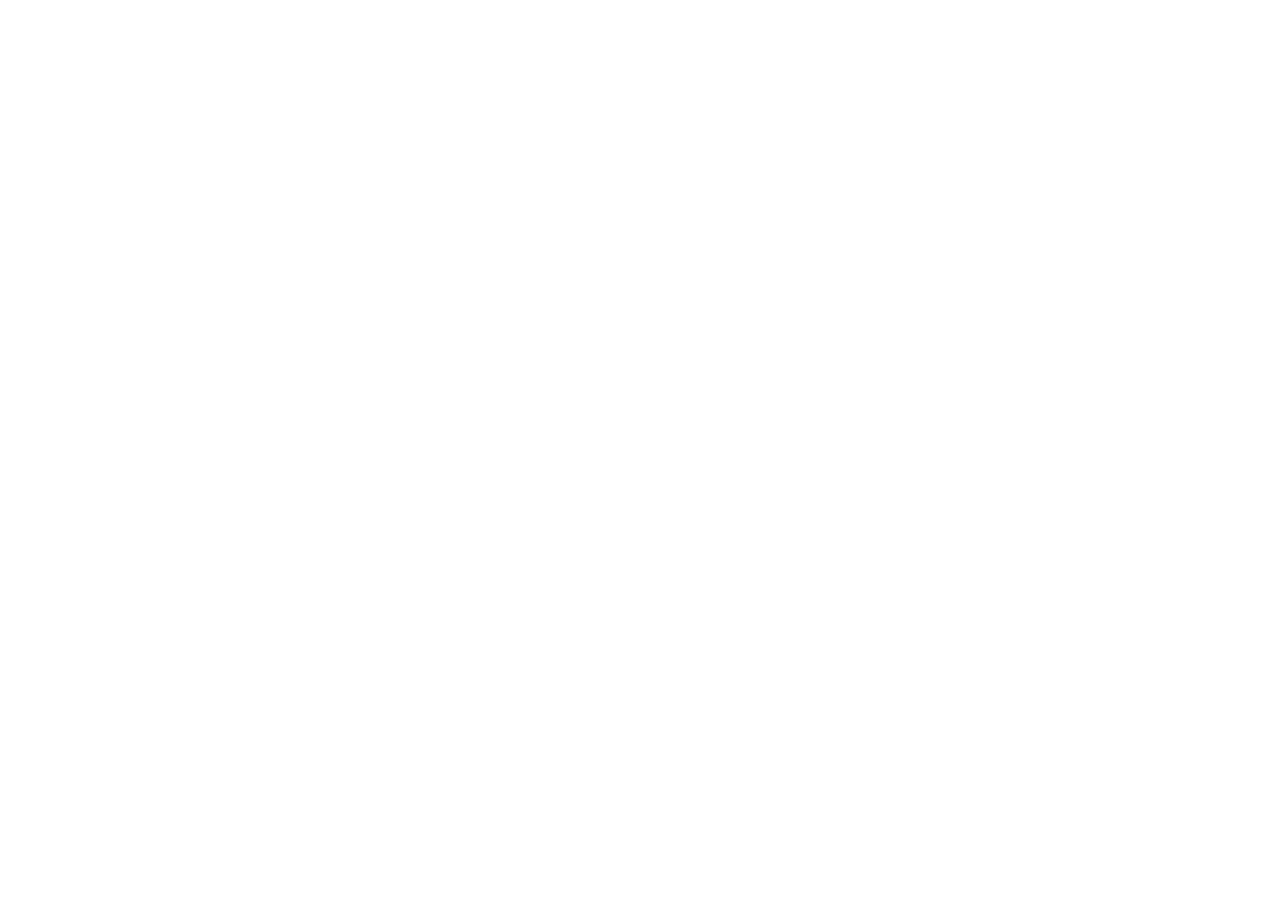
==== index.html @ 1d30a66e "First Commit" ====
<!DOCTYPE html>
<html lang="en">
<head>
    <meta charset="UTF-8">
    <meta http-equiv="X-UA-Compatible" content="IE=edge">
    <meta name="viewport" content="width=device-width, initial-scale=1.0">
    <link rel="stylesheet" href="/css/style.css">
    <title>Blumenau - Checkpoint 01</title>
</head>
<body>
    
</body>
</html>
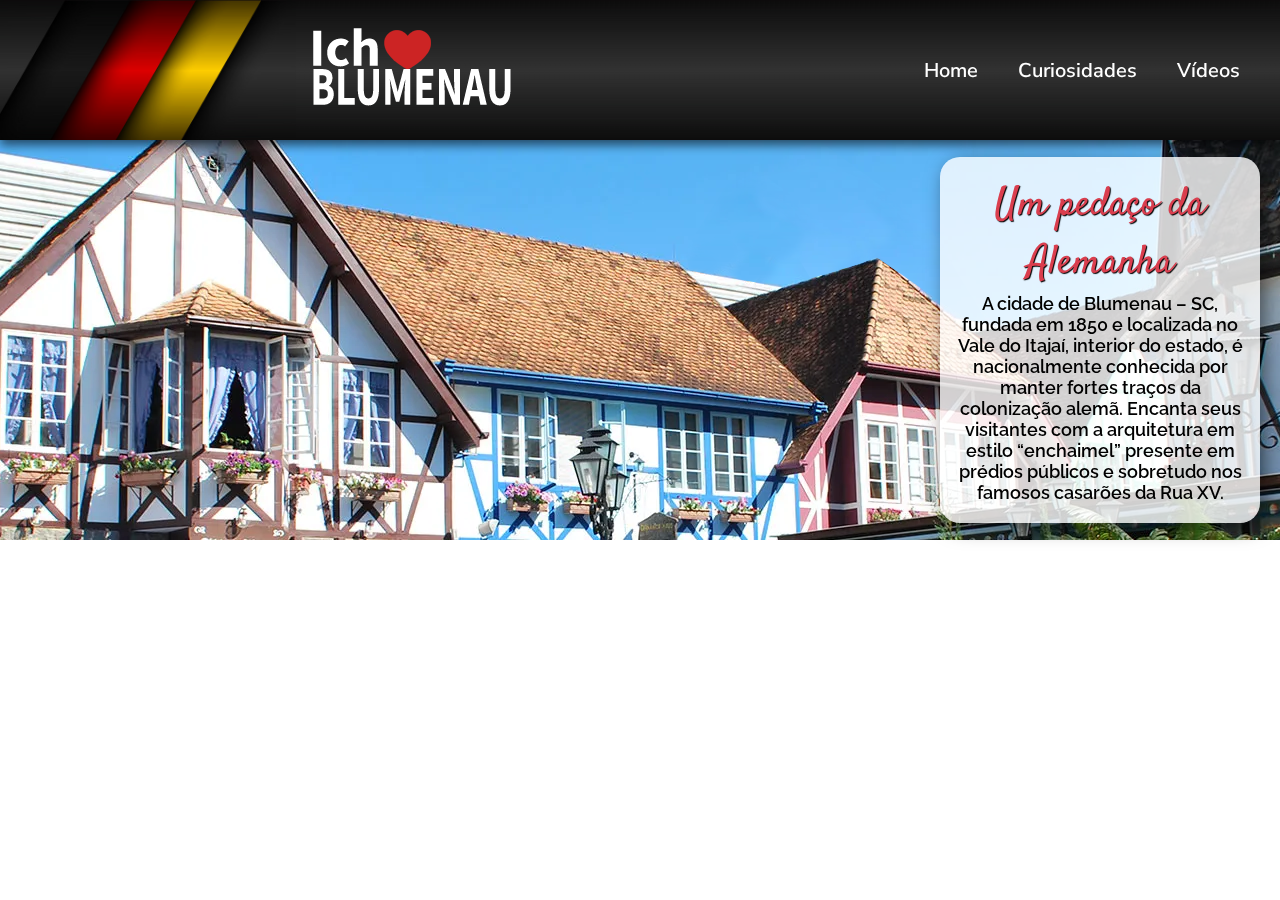
==== commit 353b3a49: "Header and Banner" ====
--- a/index.html
+++ b/index.html
@@ -1,13 +1,37 @@
 <!DOCTYPE html>
 <html lang="en">
-<head>
-    <meta charset="UTF-8">
-    <meta http-equiv="X-UA-Compatible" content="IE=edge">
-    <meta name="viewport" content="width=device-width, initial-scale=1.0">
-    <link rel="stylesheet" href="/css/style.css">
+  <head>
+    <meta charset="UTF-8" />
+    <meta http-equiv="X-UA-Compatible" content="IE=edge" />
+    <meta name="viewport" content="width=device-width, initial-scale=1.0" />
+    <link rel="stylesheet" href="/css/style.css" />
     <title>Blumenau - Checkpoint 01</title>
-</head>
-<body>
-    
-</body>
-</html>+  </head>
+  <body>
+    <header>
+      <img class="germanFlag" src="./img/german_flag.png" alt="" />
+      <div class="logo"><img src="./img/logo.png" alt="" /></div>
+      <nav>
+        <ul>
+          <a href=""><li>Home</li></a>
+          <a href=""><li>Curiosidades</li></a>
+          <a href=""><li>Vídeos</li></a>
+        </ul>
+      </nav>
+    </header>
+    <main>
+      <div class="banner">
+        <div class="bannerDescription">
+          <h2>Um pedaço da Alemanha</h2>
+          <p>
+            A cidade de Blumenau – SC, fundada em 1850 e localizada no Vale do
+            Itajaí, interior do estado, é nacionalmente conhecida por manter
+            fortes traços da colonização alemã. Encanta seus visitantes com a
+            arquitetura em estilo “enchaimel” presente em prédios públicos e
+            sobretudo nos famosos casarões da Rua XV.
+          </p>
+        </div>
+      </div>
+    </main>
+  </body>
+</html>
--- a/css/style.css
+++ b/css/style.css
@@ -0,0 +1,92 @@
+@import url('https://fonts.googleapis.com/css2?family=Nunito+Sans:ital,wght@0,300;0,400;0,600;0,700;0,800;0,900;1,300;1,400&family=Raleway:ital,wght@0,300;0,400;0,500;0,600;0,700;0,800;0,900;1,300;1,400&family=Satisfy&display=swap');
+
+* {
+  box-sizing: border-box;
+  margin: 0;
+  padding: 0;
+}
+
+body {
+  font-family: 'Nunito Sans', sans-serif;
+  font-family: 'Raleway', sans-serif;
+  font-family: 'Satisfy', cursive;
+}
+
+header {
+  font-family: 'Nunito Sans', sans-serif;
+  height: 140px;
+  background-color: black;
+  background-image: url('../img/header_bg.png');
+  background-size: contain;
+  box-shadow: 0px 5px 10px 0px rgba(0, 0, 0, 0.6);
+  mix-blend-mode: multiply;
+  display: flex;
+  align-items: center;
+  justify-content: space-between;
+  padding-right: 40px;
+}
+
+a {
+  text-decoration: none;
+  color: white;
+}
+
+li {
+  list-style: none;
+  font-size: 20px;
+  font-weight: 600;
+}
+
+ul {
+  display: flex;
+  gap: 40px;
+}
+
+.germanFlag {
+  height: 100%;
+}
+
+.logo {
+  flex-grow: 1;
+}
+
+.banner {
+  background-image: url('../img/banner.png');
+  background-repeat: no-repeat;
+  background-size: cover;
+  background-position: center top;
+  height: 400px;
+  display: flex;
+  justify-content: flex-end;
+  align-items: center;
+}
+
+.bannerDescription {
+  display: flex;
+  text-align: center;
+  flex-direction: column;
+  align-items: center;
+  justify-content: center;
+  background-color: rgba(255, 255, 255, 0.8);
+  box-shadow: 5px 5px 19px 0px rgba(0, 0, 0, 0.5);
+  width: 320px;
+  margin-right: 20px;
+  border-radius: 20px;
+}
+
+.bannerDescription p {
+  font-size: 18px;
+  font-weight: 600;
+  margin-bottom: 20px;
+  width: 90%;
+  font-family: 'Raleway', sans-serif;
+}
+
+.bannerDescription h2 {
+  margin-top: 20px;
+  color: #da3e4e;
+  font-family: 'Satisfy', cursive;
+  font-size: 40px;
+  font-weight: 400;
+  text-shadow: 1px 1px 1px black;
+}
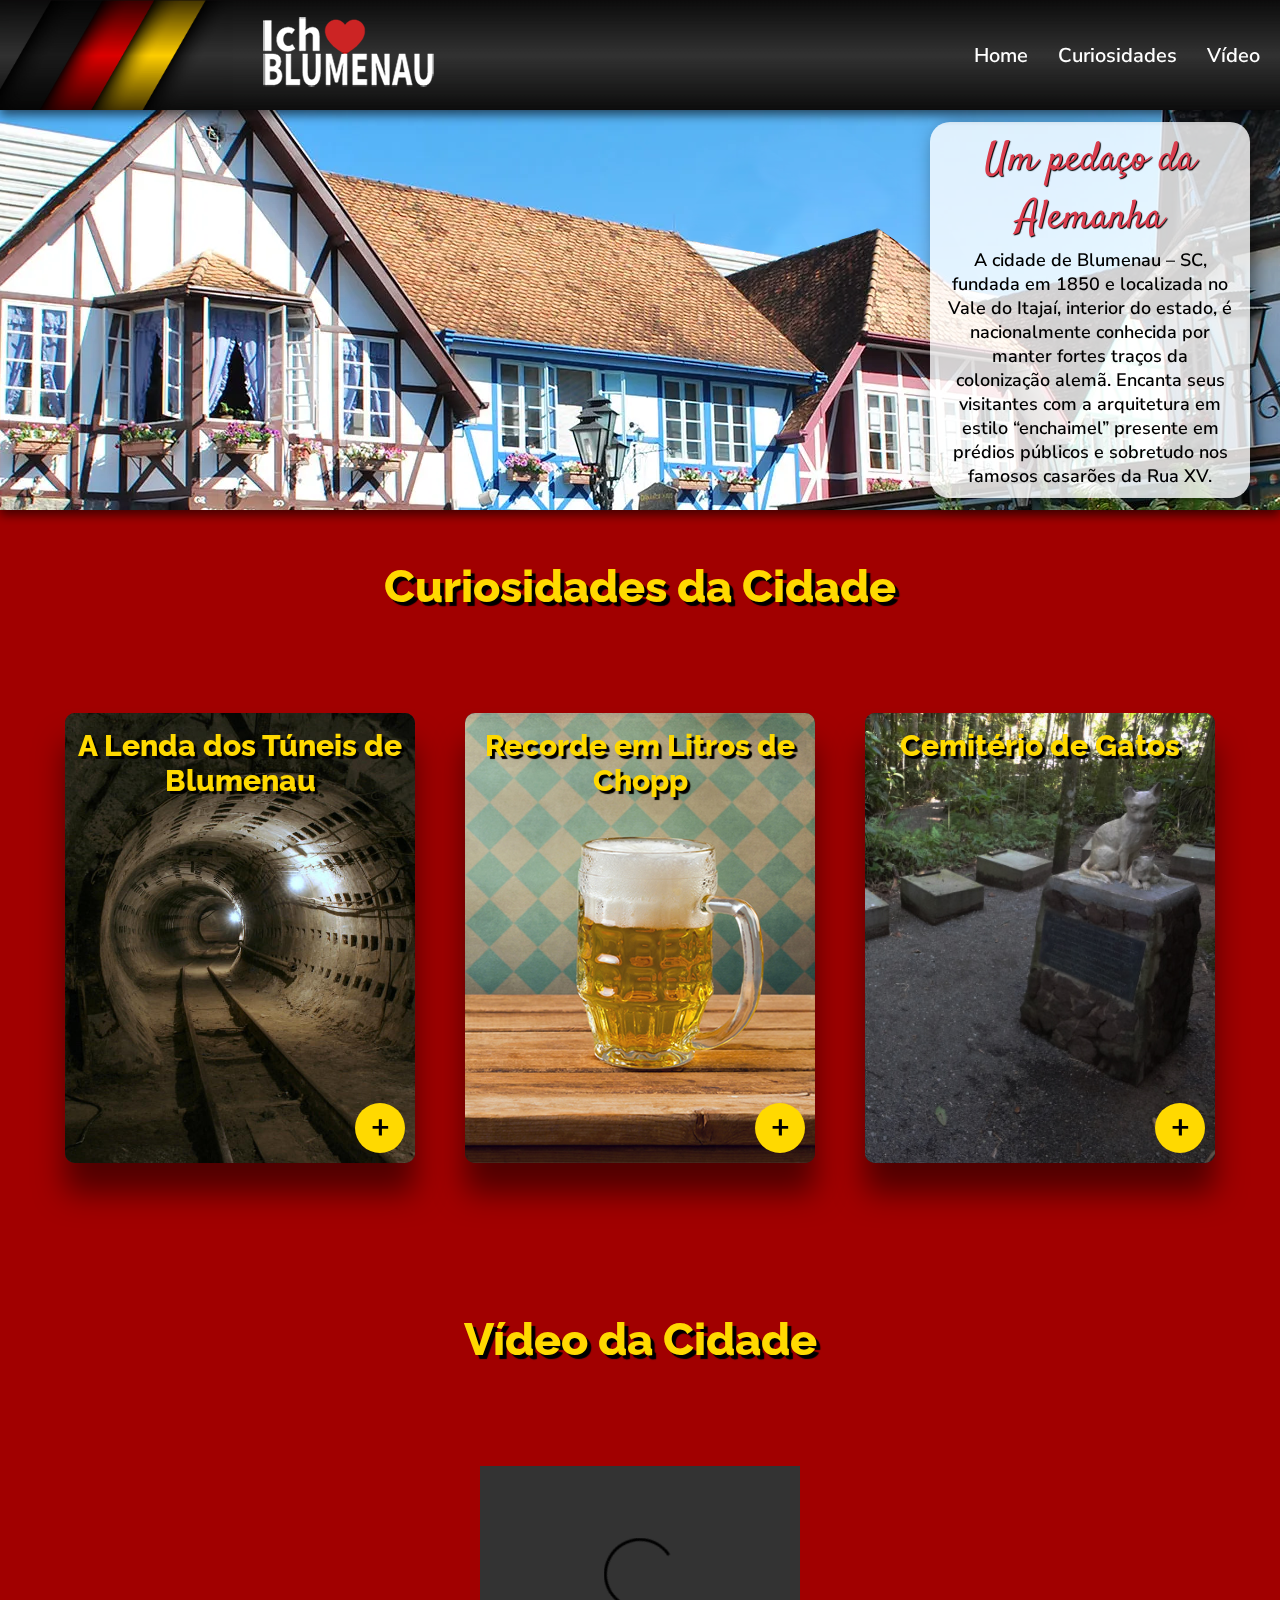
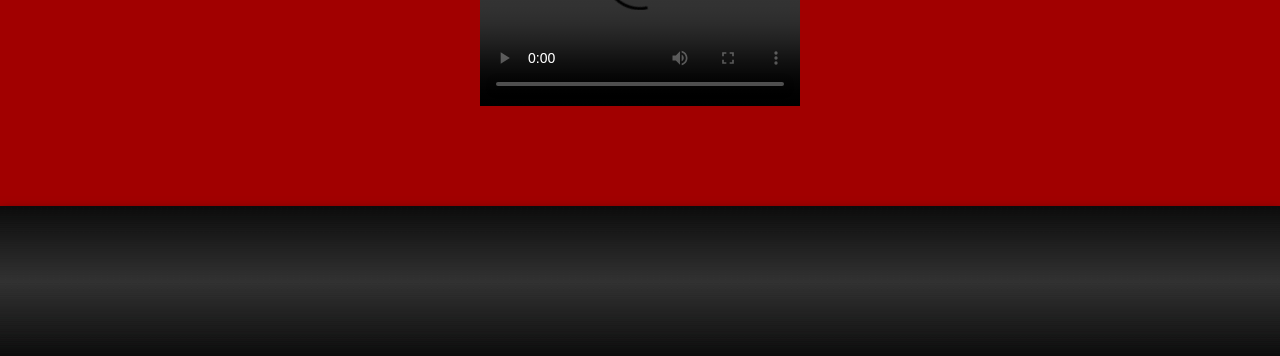
==== commit 24bdb34f: "Curio Section" ====
--- a/index.html
+++ b/index.html
@@ -7,15 +7,14 @@
     <link rel="stylesheet" href="/css/style.css" />
     <title>Blumenau - Checkpoint 01</title>
   </head>
-  <body>
+  <body id="home">
     <header>
-      <img class="germanFlag" src="./img/german_flag.png" alt="" />
-      <div class="logo"><img src="./img/logo.png" alt="" /></div>
+      <div class="logo"> <a href="#home"><img src="./img/logo.png" alt="" /></a></div>
       <nav>
         <ul>
-          <a href=""><li>Home</li></a>
-          <a href=""><li>Curiosidades</li></a>
-          <a href=""><li>Vídeos</li></a>
+          <a href="#home"><li>Home</li></a>
+          <a href="#curio"><li>Curiosidades</li></a>
+          <a href="#video"><li>Vídeo</li></a>
         </ul>
       </nav>
     </header>
@@ -32,6 +31,98 @@
           </p>
         </div>
       </div>
+      <section id="curio">
+        <div class="wrapper">
+          <h1>Curiosidades da Cidade</h1>
+          <div class="container">
+            <div class="card">
+                <h2>A Lenda dos Túneis de Blumenau</h2>
+              <input type="checkbox" name="" />
+              <div class="toggle">+</div>
+              <div class="imgBx">
+                <img src="./img/tunel_blumenau.jpg" alt="" />
+              </div>
+              <div class="details">
+                <h3>A Lenda dos Túneis de Blumenau</h3>
+                <p>
+                  Caminhos subterrâneos que ligam diversos pontos por baixo da
+                  cidade – não é novidade. Mas a real existência deles, sim.
+                <p>
+                  Em janeiro de 2015, um túnel foi encontrado durante a realização
+                  de obras na rede de esgoto, na rua Presidente John Kennedy,
+                  próximo ao Teatro Carlos Gomes e a Caixa Econômica Federal.
+                  Várias notícias recentes foram publicadas sobre o assunto e a
+                  criatividade dos blumenauenses não é tímida quando se trata de
+                  tentar adivinhar o propósito deste túneis e dos demais que,
+                  supostamente, ainda não foram encontrados.
+                </p>
+                </p>
+              </div>
+            </div>
+            <div class="card">
+                <h2>Recorde em Litros de Chopp</h2>
+              <input type="checkbox" name="" />
+              <div class="toggle">+</div>
+              <div class="imgBx">
+                <img src="./img/chopp.jpg" alt="" />
+              </div>
+              <div class="details">
+                <h3>Recorde em Litros de Chopp</h3>
+                <p>
+                  Em 1990 a Oktoberfest de Blumenau, a festa mais alemã das
+                  Américas, bateu o recorde de consumo de chopp em toda a
+                  história da festa. Foram vendidos mais de 774 mil litros de
+                  chopp para um público superior a 959 mil pessoas. Em 2014
+                  foram 573.361 litros de chopp consumidos (1,25
+                  litro/visitante). 
+                 <p> A edição de 2013 da Oktoberfest comemorou os
+                  30 anos da festa e teve uma peculiaridade: pela primeira vez,
+                  as bilheterias da Vila Germânica foram fechadas devido à
+                  limitação máxima de 37.704 pessoas ao mesmo tempo no Parque.
+                 </p>
+                </p>
+              </div>
+            </div>
+            <div class="card">
+                <h2>Cemitério de Gatos</h2>
+              <input type="checkbox" name="" />
+              <div class="toggle">+</div>
+              <div class="imgBx">
+                <img src="./img/cemiterio_dos_gatos.jpg" alt="" />
+              </div>
+              <div class="details">
+                <h3>Cemitério de Gatos</h3>
+                <p>
+                  Edith Gaertner,
+                  sobrinha-neta de Dr. Hermann Blumenau, fundador da cidade,
+                  tinha paixão pelos seus felinos. Quando morriam, Edith
+                  enterrava os gatos no local e eles tinham até funeral. Foram
+                  cerca de 50 sepulturas, mas foram preservadas apenas 9. Hoje o
+                  local é conhecido como Cemitério dos Gatos e pode ser visitado
+                  no Parque Edith Gaertner, na Alameda Duque de Caxias, 78, bem
+                  no centro de Blumenau.
+                </p>
+                <p>
+                  Um dos únicos cemitérios de gatos do mundo.
+                </p>
+              </div>
+            </div>
+          </div>
+        </div>
+      </section>
+      <section id="video">
+        <div class="wrapper">
+            <h1>Vídeo da Cidade</h1>
+            <video width="320" height="240" controls>
+                <source src="https://www.youtube.com/watch?v=m2HAfirq6p4.mp4" type="video/mp4">
+                
+                Your browser does not support the video tag.
+              </video>
+          </div>
+      </section>
     </main>
+    <footer>
+        
+    </footer>
   </body>
 </html>
--- a/css/style.css
+++ b/css/style.css
@@ -14,16 +14,19 @@
 
 header {
   font-family: 'Nunito Sans', sans-serif;
-  height: 140px;
-  background-color: black;
-  background-image: url('../img/header_bg.png');
+  height: 110px;
+  background-image: url('../img/german_flag.png'), url('../img/header_bg.png');
+  background-repeat: no-repeat, repeat;
   background-size: contain;
   box-shadow: 0px 5px 10px 0px rgba(0, 0, 0, 0.6);
-  mix-blend-mode: multiply;
   display: flex;
   align-items: center;
   justify-content: space-between;
-  padding-right: 40px;
+  padding-right: 20px;
+  padding-left: 250px;
+  position: sticky;
+  top: 0;
+  z-index: 11;
 }
 
 a {
@@ -39,15 +42,29 @@
 
 ul {
   display: flex;
-  gap: 40px;
-}
-
-.germanFlag {
-  height: 100%;
-}
-
-.logo {
-  flex-grow: 1;
+  gap: 30px;
+}
+
+section {
+  padding-top: 50px;
+  background-color: rgb(161, 0, 0);
+
+}
+
+#curio {
+    scroll-margin-top: 100px;
+
+}
+
+
+
+h1 {
+  font-family: 'Raleway', sans-serif;
+  margin-bottom: 100px;
+  font-size: 45px;
+  font-weight: 800;
+  text-shadow: 4px 4px 1px black;
+  color: #ffd900;
 }
 
 .banner {
@@ -59,6 +76,8 @@
   display: flex;
   justify-content: flex-end;
   align-items: center;
+  box-shadow: 0px 5px 10px 0px rgba(0, 0, 0, 0.6);
+  mix-blend-mode: multiply;
 }
 
 .bannerDescription {
@@ -70,23 +89,170 @@
   background-color: rgba(255, 255, 255, 0.8);
   box-shadow: 5px 5px 19px 0px rgba(0, 0, 0, 0.5);
   width: 320px;
-  margin-right: 20px;
+  margin-right: 30px;
   border-radius: 20px;
 }
 
 .bannerDescription p {
   font-size: 18px;
   font-weight: 600;
-  margin-bottom: 20px;
+  margin-bottom: 10px;
   width: 90%;
-  font-family: 'Raleway', sans-serif;
+  font-family: 'Nunito Sans', sans-serif;
 }
 
 .bannerDescription h2 {
-  margin-top: 20px;
+  margin-top: 10px;
   color: #da3e4e;
   font-family: 'Satisfy', cursive;
   font-size: 40px;
   font-weight: 400;
   text-shadow: 1px 1px 1px black;
 }
+
+.wrapper {
+  flex-direction: column;
+  display: flex;
+  align-items: center;
+  padding-bottom: 100px;
+}
+
+.container {
+  gap: 50px;
+  display: flex;
+  flex-wrap: wrap;
+  justify-content: center;
+  ;
+}
+
+.card {
+  position: relative;
+  width: 350px;
+  height: 450px;
+  background-color: #262626;
+  overflow: hidden;
+  box-shadow: 0 30px 30px rgba(0, 0, 0, 0.5);
+  display: flex;
+  justify-content: center;
+  border-radius: 10px
+}
+
+input,
+.toggle {
+  position: absolute;
+  width: 50px;
+  height: 50px;
+  bottom: 10px;
+  right: 10px;
+  outline: none;
+  z-index: 10;
+}
+
+input {
+  opacity: 0;
+  cursor: pointer;
+}
+
+.toggle {
+  pointer-events: none;
+  border-radius: 50%;
+  background-color: #ffd900;
+  transition: 0.5s;
+  text-align: center;
+  line-height: 50px;
+  font-size: 50px;
+  font-family: 'Raleway', sans-serif;
+  box-shadow: 0 0 0 0px #ffd900;
+}
+
+input:hover ~ .toggle {
+    background-color: rgb(161, 0, 0);
+
+}
+
+.card h2 {
+  font-family: 'Raleway', sans-serif;
+  position: absolute;
+  outline: none;
+  z-index: 10;
+  padding-top: 15px;
+  text-align: center;
+  color: rgb(161, 0, 0);
+  color: #ffd900;
+  font-size: 30px;
+  text-shadow: 3px 3px 1px black;
+  font-weight: 800;
+}
+
+input:checked ~ .toggle {
+  box-shadow: 0 0 0 500px #ffd900;
+  transform: rotate(225deg);
+  background-color: rgb(161, 0, 0);
+}
+
+input:checked:hover ~ .toggle {
+    background-color: #ffd900;
+  }
+
+.imgBx,
+.details {
+  position: absolute;
+  top: 0;
+  left: 0;
+  width: 100%;
+  height: 100%;
+}
+
+.card .imgBx img {
+  position: absolute;
+  top: 0;
+  left: 0;
+  width: 100%;
+  height: 100%;
+  object-fit: cover;
+  transition: 0.5s;
+}
+
+.details {
+  padding: 20px;
+  z-index: 11;
+  pointer-events: none;
+  transition: 0.5s;
+  opacity: 0;
+}
+input:checked ~ .details {
+  opacity: 1;
+  transition-delay: 0.5s;
+}
+
+.details h3 {
+  margin-bottom: 20px;
+  color: #000;
+  font-family: 'Raleway', sans-serif;
+  font-size: 19px;
+  font-weight: 800;
+}
+
+.details p {
+  margin: 0;
+  padding: 0;
+  color: #000;
+  font-family: 'Nunito Sans', sans-serif;
+  text-align: justify;
+  font-size: 16px;
+}
+
+footer {
+    font-family: 'Nunito Sans', sans-serif;
+    height: 150px;
+    background-image: url('../img/header_bg.png');
+    background-repeat: repeat;
+    background-size: contain;
+    box-shadow: 0px 5px 10px 0px rgba(0, 0, 0, 0.6);
+    display: flex;
+    align-items: center;
+    justify-content: space-between;
+    padding-right: 20px;
+}
+
+
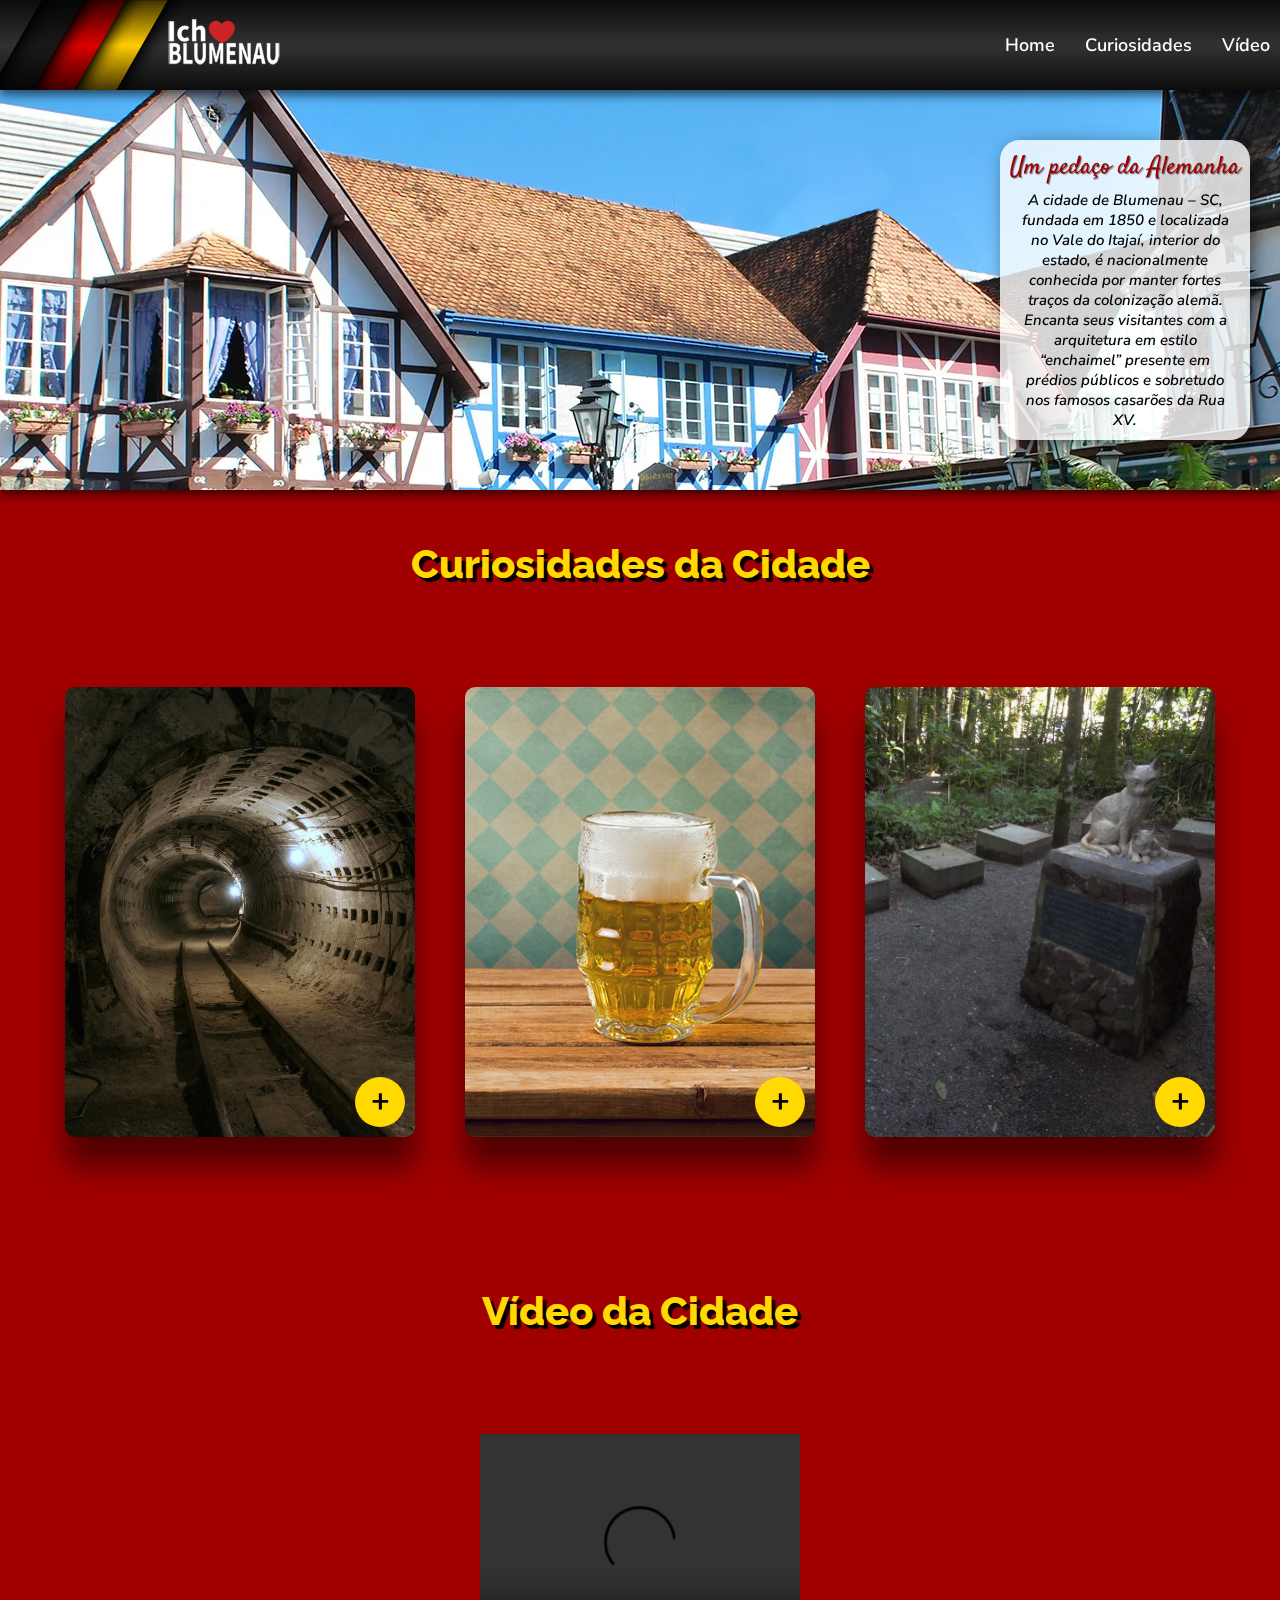
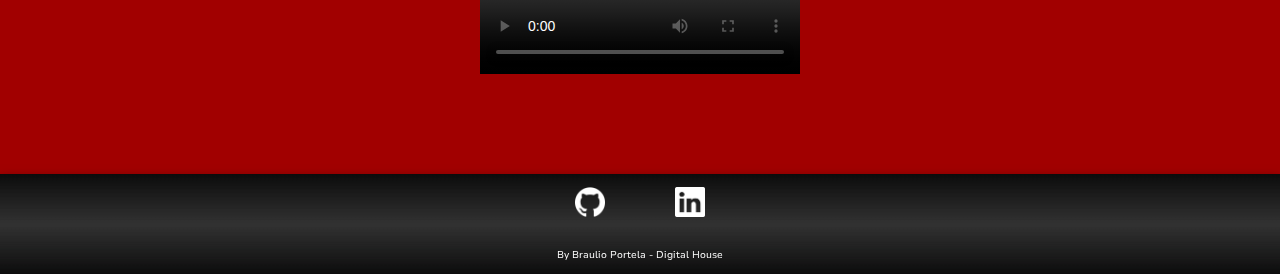
==== commit d5ca1f2a: "Footer" ====
--- a/index.html
+++ b/index.html
@@ -7,14 +7,18 @@
     <link rel="stylesheet" href="/css/style.css" />
     <title>Blumenau - Checkpoint 01</title>
   </head>
+
   <body id="home">
     <header>
-      <div class="logo"> <a href="#home"><img src="./img/logo.png" alt="" /></a></div>
+      <div class="logo">
+        <a href="#home"><img src="./img/logo.png" alt="" /></a>
+      </div>
+      <div class="menu-toggle"><div class="mobileIcon"></div></div>
       <nav>
         <ul>
-          <a href="#home"><li>Home</li></a>
-          <a href="#curio"><li>Curiosidades</li></a>
-          <a href="#video"><li>Vídeo</li></a>
+          <li><a href="#home">Home</a></li>
+          <li><a href="#curio">Curiosidades</a></li>
+          <li><a href="#video">Vídeo</a></li>
         </ul>
       </nav>
     </header>
@@ -36,7 +40,6 @@
           <h1>Curiosidades da Cidade</h1>
           <div class="container">
             <div class="card">
-                <h2>A Lenda dos Túneis de Blumenau</h2>
               <input type="checkbox" name="" />
               <div class="toggle">+</div>
               <div class="imgBx">
@@ -47,20 +50,20 @@
                 <p>
                   Caminhos subterrâneos que ligam diversos pontos por baixo da
                   cidade – não é novidade. Mas a real existência deles, sim.
+                </p>
                 <p>
-                  Em janeiro de 2015, um túnel foi encontrado durante a realização
-                  de obras na rede de esgoto, na rua Presidente John Kennedy,
-                  próximo ao Teatro Carlos Gomes e a Caixa Econômica Federal.
-                  Várias notícias recentes foram publicadas sobre o assunto e a
-                  criatividade dos blumenauenses não é tímida quando se trata de
-                  tentar adivinhar o propósito deste túneis e dos demais que,
-                  supostamente, ainda não foram encontrados.
-                </p>
+                  Em janeiro de 2015, um túnel foi encontrado durante a
+                  realização de obras na rede de esgoto, na rua Presidente John
+                  Kennedy, próximo ao Teatro Carlos Gomes e a Caixa Econômica
+                  Federal. Várias notícias recentes foram publicadas sobre o
+                  assunto e a criatividade dos blumenauenses não é tímida quando
+                  se trata de tentar adivinhar o propósito deste túneis e dos
+                  demais que, supostamente, ainda não foram encontrados.
                 </p>
               </div>
             </div>
             <div class="card">
-                <h2>Recorde em Litros de Chopp</h2>
+              <!-- <h2>Recorde em Litros de Chopp</h2> -->
               <input type="checkbox" name="" />
               <div class="toggle">+</div>
               <div class="imgBx">
@@ -74,17 +77,18 @@
                   história da festa. Foram vendidos mais de 774 mil litros de
                   chopp para um público superior a 959 mil pessoas. Em 2014
                   foram 573.361 litros de chopp consumidos (1,25
-                  litro/visitante). 
-                 <p> A edição de 2013 da Oktoberfest comemorou os
-                  30 anos da festa e teve uma peculiaridade: pela primeira vez,
-                  as bilheterias da Vila Germânica foram fechadas devido à
-                  limitação máxima de 37.704 pessoas ao mesmo tempo no Parque.
-                 </p>
+                  litro/visitante).
+                </p>
+                <p>
+                  A edição de 2013 da Oktoberfest comemorou os 30 anos da festa
+                  e teve uma peculiaridade: pela primeira vez, as bilheterias da
+                  Vila Germânica foram fechadas devido à limitação máxima de
+                  37.704 pessoas ao mesmo tempo no Parque.
                 </p>
               </div>
             </div>
             <div class="card">
-                <h2>Cemitério de Gatos</h2>
+              <!-- <h2>Cemitério de Gatos</h2> -->
               <input type="checkbox" name="" />
               <div class="toggle">+</div>
               <div class="imgBx">
@@ -93,18 +97,15 @@
               <div class="details">
                 <h3>Cemitério de Gatos</h3>
                 <p>
-                  Edith Gaertner,
-                  sobrinha-neta de Dr. Hermann Blumenau, fundador da cidade,
-                  tinha paixão pelos seus felinos. Quando morriam, Edith
-                  enterrava os gatos no local e eles tinham até funeral. Foram
-                  cerca de 50 sepulturas, mas foram preservadas apenas 9. Hoje o
-                  local é conhecido como Cemitério dos Gatos e pode ser visitado
-                  no Parque Edith Gaertner, na Alameda Duque de Caxias, 78, bem
-                  no centro de Blumenau.
+                  Edith Gaertner, sobrinha-neta de Dr. Hermann Blumenau,
+                  fundador da cidade, tinha paixão pelos seus felinos. Quando
+                  morriam, Edith enterrava os gatos no local e eles tinham até
+                  funeral. Foram cerca de 50 sepulturas, mas foram preservadas
+                  apenas 9. Hoje o local é conhecido como Cemitério dos Gatos e
+                  pode ser visitado no Parque Edith Gaertner, na Alameda Duque
+                  de Caxias, 78, bem no centro de Blumenau.
                 </p>
-                <p>
-                  Um dos únicos cemitérios de gatos do mundo.
-                </p>
+                <p>Um dos únicos cemitérios de gatos do mundo.</p>
               </div>
             </div>
           </div>
@@ -112,17 +113,23 @@
       </section>
       <section id="video">
         <div class="wrapper">
-            <h1>Vídeo da Cidade</h1>
-            <video width="320" height="240" controls>
-                <source src="https://www.youtube.com/watch?v=m2HAfirq6p4.mp4" type="video/mp4">
-                
-                Your browser does not support the video tag.
-              </video>
-          </div>
+          <h1>Vídeo da Cidade</h1>
+          <video width="320" height="240" controls>
+            <source
+              src="https://www.youtube.com/watch?v=m2HAfirq6p4.mp4"
+              type="video/mp4"
+            />
+            Your browser does not support the video tag.
+          </video>
+        </div>
       </section>
     </main>
     <footer>
-        
+      <div class="icons">
+        <a href="https://github.com/braulioportela79"><img src="./img/github_logo.png" alt="" /></a>
+        <a href="https://www.linkedin.com/in/braulio-portela-699603228/"><img src="./img/linkedin_logo.png" alt="" /></a>
+      </div>
+      <div class="text">By Braulio Portela - Digital House</div>
     </footer>
   </body>
 </html>
--- a/css/style.css
+++ b/css/style.css
@@ -5,7 +5,6 @@
   margin: 0;
   padding: 0;
 }
-
 body {
   font-family: 'Nunito Sans', sans-serif;
   font-family: 'Raleway', sans-serif;
@@ -14,7 +13,7 @@
 
 header {
   font-family: 'Nunito Sans', sans-serif;
-  height: 110px;
+  height: 90px;
   background-image: url('../img/german_flag.png'), url('../img/header_bg.png');
   background-repeat: no-repeat, repeat;
   background-size: contain;
@@ -23,10 +22,56 @@
   align-items: center;
   justify-content: space-between;
   padding-right: 20px;
-  padding-left: 250px;
+  padding-left: 160px;
   position: sticky;
   top: 0;
-  z-index: 11;
+  z-index: 99;
+}
+
+.logo img {
+  width: 130px;
+}
+
+.menu-toggle {
+  display: none;
+}
+
+@media (max-width: 768px) {
+  .menu-toggle {
+    width: 35px;
+    bottom: 10%;
+    left: 0px;
+    right: 0px;
+  }
+  .mobileIcon {
+    height: 40px;
+    cursor: pointer;
+    position: relative;
+  }
+  .mobileIcon:after {
+    content: '';
+    position: absolute;
+    left: 0px;
+    top: 0.25em;
+    height: 0.25em;
+    width: 100%;
+    background: rgb(255, 255, 255);
+    box-shadow: rgb(255 255 255) 0px 0.75em 0px 0px,
+      rgb(255 255 255) 0px 1.5em 0;
+  }
+}
+
+@media (max-width: 580px) {
+  nav {
+    display: none;
+  }
+  .menu-toggle {
+    display: block;
+  }
+}
+
+header {
+  padding-right: 10px;
 }
 
 a {
@@ -34,37 +79,39 @@
   color: white;
 }
 
+ul {
+  display: flex;
+  gap: 30px;
+}
+
 li {
   list-style: none;
-  font-size: 20px;
+  font-size: 18px;
   font-weight: 600;
 }
 
-ul {
-  display: flex;
-  gap: 30px;
+nav a:hover {
+  color: #ffd900;
+  border-bottom: 3px solid rgb(161, 0, 0);
 }
 
 section {
   padding-top: 50px;
   background-color: rgb(161, 0, 0);
-
 }
 
 #curio {
-    scroll-margin-top: 100px;
-
-}
-
-
+  scroll-margin-top: 90px;
+}
 
 h1 {
   font-family: 'Raleway', sans-serif;
   margin-bottom: 100px;
-  font-size: 45px;
+  font-size: 40px;
   font-weight: 800;
   text-shadow: 4px 4px 1px black;
   color: #ffd900;
+  text-align: center;
 }
 
 .banner {
@@ -88,26 +135,29 @@
   justify-content: center;
   background-color: rgba(255, 255, 255, 0.8);
   box-shadow: 5px 5px 19px 0px rgba(0, 0, 0, 0.5);
-  width: 320px;
+  width: 250px;
   margin-right: 30px;
   border-radius: 20px;
+  padding: 0 10px 0 10px;
 }
 
 .bannerDescription p {
-  font-size: 18px;
+  font-size: 15px;
   font-weight: 600;
   margin-bottom: 10px;
   width: 90%;
   font-family: 'Nunito Sans', sans-serif;
+  font-style: italic;
 }
 
 .bannerDescription h2 {
   margin-top: 10px;
-  color: #da3e4e;
+  margin-bottom: 5px;
+  color: rgb(161, 0, 0);
   font-family: 'Satisfy', cursive;
-  font-size: 40px;
+  font-size: 25px;
   font-weight: 400;
-  text-shadow: 1px 1px 1px black;
+  text-shadow: 1px 1px 1px rgba(0, 0, 0, 0.5);
 }
 
 .wrapper {
@@ -115,6 +165,8 @@
   display: flex;
   align-items: center;
   padding-bottom: 100px;
+  padding-left: 20px;
+  padding-right: 20px;
 }
 
 .container {
@@ -122,7 +174,6 @@
   display: flex;
   flex-wrap: wrap;
   justify-content: center;
-  ;
 }
 
 .card {
@@ -134,7 +185,7 @@
   box-shadow: 0 30px 30px rgba(0, 0, 0, 0.5);
   display: flex;
   justify-content: center;
-  border-radius: 10px
+  border-radius: 10px;
 }
 
 input,
@@ -166,8 +217,7 @@
 }
 
 input:hover ~ .toggle {
-    background-color: rgb(161, 0, 0);
-
+  background-color: rgb(161, 0, 0);
 }
 
 .card h2 {
@@ -191,8 +241,8 @@
 }
 
 input:checked:hover ~ .toggle {
-    background-color: #ffd900;
-  }
+  background-color: #ffd900;
+}
 
 .imgBx,
 .details {
@@ -243,16 +293,29 @@
 }
 
 footer {
-    font-family: 'Nunito Sans', sans-serif;
-    height: 150px;
-    background-image: url('../img/header_bg.png');
-    background-repeat: repeat;
-    background-size: contain;
-    box-shadow: 0px 5px 10px 0px rgba(0, 0, 0, 0.6);
-    display: flex;
-    align-items: center;
-    justify-content: space-between;
-    padding-right: 20px;
-}
-
-
+  font-family: 'Nunito Sans', sans-serif;
+  height: 100px;
+  background-image: url('../img/header_bg.png');
+  background-repeat: repeat;
+  background-size: contain;
+  box-shadow: 0px 5px 10px 0px rgba(0, 0, 0, 0.6);
+  display: flex;
+  align-items: center;
+  justify-content: space-around;
+  flex-direction: column;
+}
+
+.icons {
+  display: flex;
+  width: 200px;
+  justify-content: space-around;
+}
+
+.icons img{
+  width: 30px;
+}
+
+.text {
+  color: white;
+  font-size: 10px;
+}
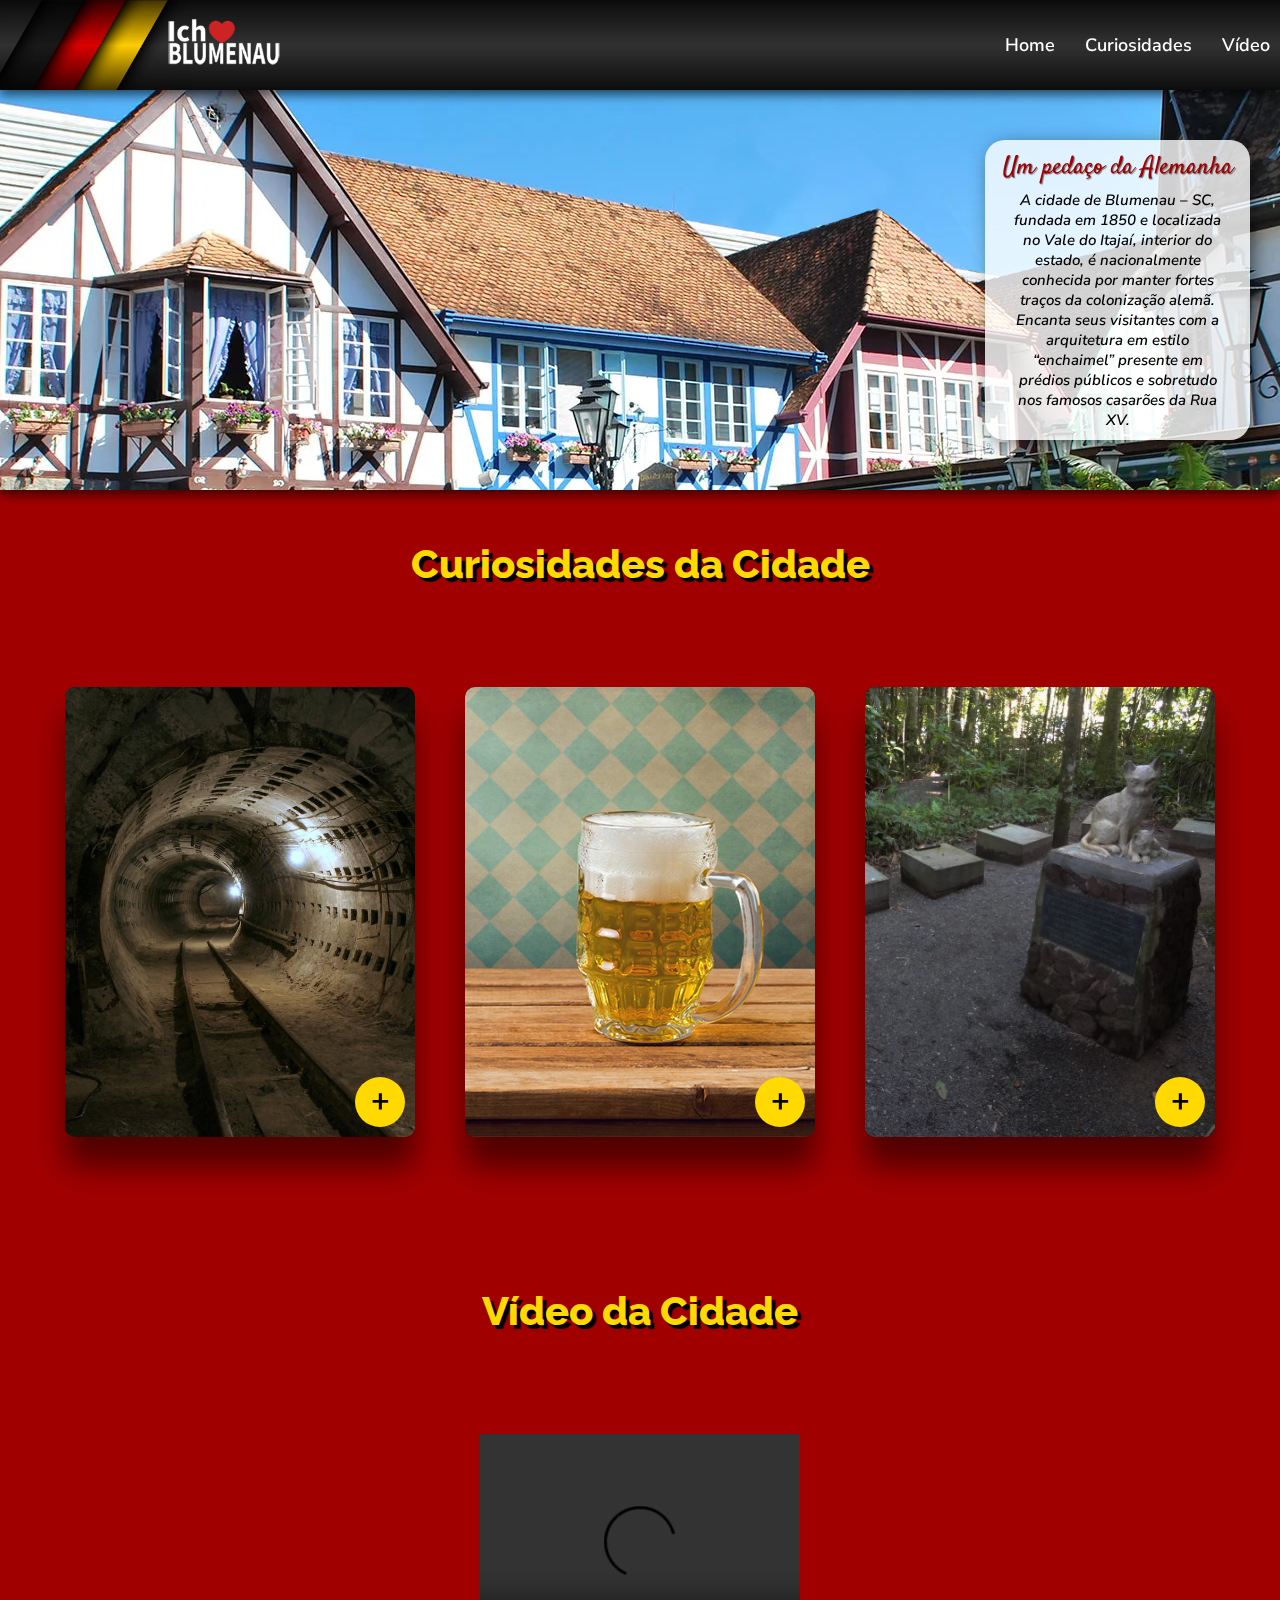
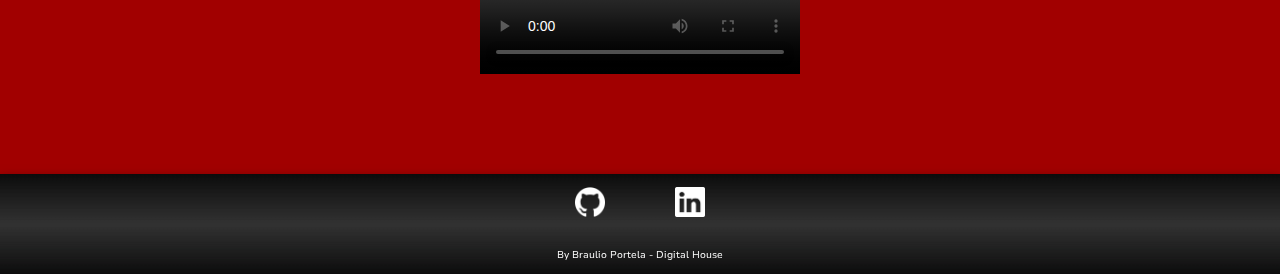
==== commit 533b9dec: "Mobile Version" ====
--- a/index.html
+++ b/index.html
@@ -5,7 +5,7 @@
     <meta http-equiv="X-UA-Compatible" content="IE=edge" />
     <meta name="viewport" content="width=device-width, initial-scale=1.0" />
     <link rel="stylesheet" href="/css/style.css" />
-    <title>Blumenau - Checkpoint 01</title>
+    <title>Front-End I: Checkpoint 01 - Blumenau</title>
   </head>
 
   <body id="home">
@@ -63,7 +63,6 @@
               </div>
             </div>
             <div class="card">
-              <!-- <h2>Recorde em Litros de Chopp</h2> -->
               <input type="checkbox" name="" />
               <div class="toggle">+</div>
               <div class="imgBx">
@@ -88,7 +87,6 @@
               </div>
             </div>
             <div class="card">
-              <!-- <h2>Cemitério de Gatos</h2> -->
               <input type="checkbox" name="" />
               <div class="toggle">+</div>
               <div class="imgBx">
--- a/css/style.css
+++ b/css/style.css
@@ -34,6 +34,272 @@
 
 .menu-toggle {
   display: none;
+}
+
+header {
+  padding-right: 10px;
+}
+
+a {
+  text-decoration: none;
+  color: white;
+}
+
+ul {
+  display: flex;
+  gap: 30px;
+}
+
+li {
+  list-style: none;
+  font-size: 18px;
+  font-weight: 600;
+}
+
+nav a:hover {
+  color: #ffd900;
+  border-bottom: 3px solid rgb(161, 0, 0);
+}
+
+section {
+  padding-top: 50px;
+  background-color: rgb(161, 0, 0);
+}
+
+#curio {
+  scroll-margin-top: 90px;
+}
+
+h1 {
+  font-family: 'Raleway', sans-serif;
+  margin-bottom: 100px;
+  font-size: 40px;
+  font-weight: 800;
+  text-shadow: 4px 4px 1px black;
+  color: #ffd900;
+  text-align: center;
+}
+
+.banner {
+  background-image: url('../img/banner.png');
+  background-repeat: no-repeat;
+  background-size: cover;
+  background-position: center top;
+  height: 400px;
+  display: flex;
+  justify-content: flex-end;
+  align-items: center;
+  box-shadow: 0px 5px 10px 0px rgba(0, 0, 0, 0.6);
+  mix-blend-mode: multiply;
+}
+
+.bannerDescription {
+  display: flex;
+  text-align: center;
+  flex-direction: column;
+  align-items: center;
+  justify-content: center;
+  background-color: rgba(255, 255, 255, 0.8);
+  box-shadow: 5px 5px 19px 0px rgba(0, 0, 0, 0.5);
+  width: 265px;
+  margin-right: 30px;
+  border-radius: 20px;
+  padding: 0 10px 0 10px;
+}
+
+.bannerDescription p {
+  font-size: 15px;
+  font-weight: 600;
+  margin-bottom: 10px;
+  width: 90%;
+  font-family: 'Nunito Sans', sans-serif;
+  font-style: italic;
+}
+
+.bannerDescription h2 {
+  margin-top: 10px;
+  margin-bottom: 5px;
+  color: rgb(161, 0, 0);
+  font-family: 'Satisfy', cursive;
+  font-size: 25px;
+  font-weight: 400;
+  text-shadow: 1px 1px 1px rgba(0, 0, 0, 0.5);
+}
+
+.wrapper {
+  flex-direction: column;
+  display: flex;
+  align-items: center;
+  padding-bottom: 100px;
+  padding-left: 20px;
+  padding-right: 20px;
+}
+
+.container {
+  gap: 50px;
+  display: flex;
+  flex-wrap: wrap;
+  justify-content: center;
+}
+
+.card {
+  position: relative;
+  width: 350px;
+  height: 450px;
+  background-color: #262626;
+  overflow: hidden;
+  box-shadow: 0 30px 30px rgba(0, 0, 0, 0.5);
+  display: flex;
+  justify-content: center;
+  border-radius: 10px;
+}
+
+input,
+.toggle {
+  position: absolute;
+  width: 50px;
+  height: 50px;
+  bottom: 10px;
+  right: 10px;
+  outline: none;
+  z-index: 10;
+}
+
+input {
+  opacity: 0;
+  cursor: pointer;
+}
+
+.toggle {
+  pointer-events: none;
+  border-radius: 50%;
+  background-color: #ffd900;
+  transition: 0.5s;
+  text-align: center;
+  line-height: 50px;
+  font-size: 50px;
+  font-family: 'Raleway', sans-serif;
+  box-shadow: 0 0 0 0px #ffd900;
+}
+
+input:hover ~ .toggle {
+  background-color: rgb(161, 0, 0);
+}
+
+.card h2 {
+  font-family: 'Raleway', sans-serif;
+  position: absolute;
+  outline: none;
+  z-index: 10;
+  padding-top: 15px;
+  text-align: center;
+  color: rgb(161, 0, 0);
+  color: #ffd900;
+  font-size: 30px;
+  text-shadow: 3px 3px 1px black;
+  font-weight: 800;
+}
+
+input:checked ~ .toggle {
+  box-shadow: 0 0 0 500px #ffd900;
+  transform: rotate(225deg);
+  background-color: rgb(161, 0, 0);
+}
+
+input:checked:hover ~ .toggle {
+  background-color: #ffd900;
+}
+
+.imgBx,
+.details {
+  position: absolute;
+  top: 0;
+  left: 0;
+  width: 100%;
+  height: 100%;
+}
+
+.card .imgBx img {
+  position: absolute;
+  top: 0;
+  left: 0;
+  width: 100%;
+  height: 100%;
+  object-fit: cover;
+  transition: 0.5s;
+}
+
+.details {
+  padding: 20px;
+  z-index: 11;
+  pointer-events: none;
+  transition: 0.5s;
+  opacity: 0;
+}
+input:checked ~ .details {
+  opacity: 1;
+  transition-delay: 0.5s;
+}
+
+.details h3 {
+  margin-bottom: 20px;
+  color: #000;
+  font-family: 'Raleway', sans-serif;
+  font-size: 19px;
+  font-weight: 800;
+}
+
+.details p {
+  margin: 0;
+  padding: 0;
+  color: #000;
+  font-family: 'Nunito Sans', sans-serif;
+  text-align: justify;
+  font-size: 16px;
+}
+
+footer {
+  font-family: 'Nunito Sans', sans-serif;
+  height: 100px;
+  background-image: url('../img/header_bg.png');
+  background-repeat: repeat;
+  background-size: contain;
+  box-shadow: 0px 5px 10px 0px rgba(0, 0, 0, 0.6);
+  display: flex;
+  align-items: center;
+  justify-content: space-around;
+  flex-direction: column;
+}
+
+.icons {
+  display: flex;
+  width: 200px;
+  justify-content: space-around;
+}
+
+.icons img {
+  width: 30px;
+}
+
+.text {
+  color: white;
+  font-size: 10px;
+}
+
+@media (max-width: 365px) {
+  header {
+    background-image: url('../img/header_bg.png');
+    background-repeat: repeat;
+    padding-left: 10px;
+  }
+  .card {
+    width: 250px;
+    height: 600px;
+  }
+
+  input:checked ~ .toggle {
+    box-shadow: 0 0 0 600px #ffd900;
+  }
 }
 
 @media (max-width: 768px) {
@@ -68,254 +334,10 @@
   .menu-toggle {
     display: block;
   }
-}
-
-header {
-  padding-right: 10px;
-}
-
-a {
-  text-decoration: none;
-  color: white;
-}
-
-ul {
-  display: flex;
-  gap: 30px;
-}
-
-li {
-  list-style: none;
-  font-size: 18px;
-  font-weight: 600;
-}
-
-nav a:hover {
-  color: #ffd900;
-  border-bottom: 3px solid rgb(161, 0, 0);
-}
-
-section {
-  padding-top: 50px;
-  background-color: rgb(161, 0, 0);
-}
-
-#curio {
-  scroll-margin-top: 90px;
-}
-
-h1 {
-  font-family: 'Raleway', sans-serif;
-  margin-bottom: 100px;
-  font-size: 40px;
-  font-weight: 800;
-  text-shadow: 4px 4px 1px black;
-  color: #ffd900;
-  text-align: center;
-}
-
-.banner {
-  background-image: url('../img/banner.png');
-  background-repeat: no-repeat;
-  background-size: cover;
-  background-position: center top;
-  height: 400px;
-  display: flex;
-  justify-content: flex-end;
-  align-items: center;
-  box-shadow: 0px 5px 10px 0px rgba(0, 0, 0, 0.6);
-  mix-blend-mode: multiply;
-}
-
-.bannerDescription {
-  display: flex;
-  text-align: center;
-  flex-direction: column;
-  align-items: center;
-  justify-content: center;
-  background-color: rgba(255, 255, 255, 0.8);
-  box-shadow: 5px 5px 19px 0px rgba(0, 0, 0, 0.5);
-  width: 250px;
-  margin-right: 30px;
-  border-radius: 20px;
-  padding: 0 10px 0 10px;
-}
-
-.bannerDescription p {
-  font-size: 15px;
-  font-weight: 600;
-  margin-bottom: 10px;
-  width: 90%;
-  font-family: 'Nunito Sans', sans-serif;
-  font-style: italic;
-}
-
-.bannerDescription h2 {
-  margin-top: 10px;
-  margin-bottom: 5px;
-  color: rgb(161, 0, 0);
-  font-family: 'Satisfy', cursive;
-  font-size: 25px;
-  font-weight: 400;
-  text-shadow: 1px 1px 1px rgba(0, 0, 0, 0.5);
-}
-
-.wrapper {
-  flex-direction: column;
-  display: flex;
-  align-items: center;
-  padding-bottom: 100px;
-  padding-left: 20px;
-  padding-right: 20px;
-}
-
-.container {
-  gap: 50px;
-  display: flex;
-  flex-wrap: wrap;
-  justify-content: center;
-}
-
-.card {
-  position: relative;
-  width: 350px;
-  height: 450px;
-  background-color: #262626;
-  overflow: hidden;
-  box-shadow: 0 30px 30px rgba(0, 0, 0, 0.5);
-  display: flex;
-  justify-content: center;
-  border-radius: 10px;
-}
-
-input,
-.toggle {
-  position: absolute;
-  width: 50px;
-  height: 50px;
-  bottom: 10px;
-  right: 10px;
-  outline: none;
-  z-index: 10;
-}
-
-input {
-  opacity: 0;
-  cursor: pointer;
-}
-
-.toggle {
-  pointer-events: none;
-  border-radius: 50%;
-  background-color: #ffd900;
-  transition: 0.5s;
-  text-align: center;
-  line-height: 50px;
-  font-size: 50px;
-  font-family: 'Raleway', sans-serif;
-  box-shadow: 0 0 0 0px #ffd900;
-}
-
-input:hover ~ .toggle {
-  background-color: rgb(161, 0, 0);
-}
-
-.card h2 {
-  font-family: 'Raleway', sans-serif;
-  position: absolute;
-  outline: none;
-  z-index: 10;
-  padding-top: 15px;
-  text-align: center;
-  color: rgb(161, 0, 0);
-  color: #ffd900;
-  font-size: 30px;
-  text-shadow: 3px 3px 1px black;
-  font-weight: 800;
-}
-
-input:checked ~ .toggle {
-  box-shadow: 0 0 0 500px #ffd900;
-  transform: rotate(225deg);
-  background-color: rgb(161, 0, 0);
-}
-
-input:checked:hover ~ .toggle {
-  background-color: #ffd900;
-}
-
-.imgBx,
-.details {
-  position: absolute;
-  top: 0;
-  left: 0;
-  width: 100%;
-  height: 100%;
-}
-
-.card .imgBx img {
-  position: absolute;
-  top: 0;
-  left: 0;
-  width: 100%;
-  height: 100%;
-  object-fit: cover;
-  transition: 0.5s;
-}
-
-.details {
-  padding: 20px;
-  z-index: 11;
-  pointer-events: none;
-  transition: 0.5s;
-  opacity: 0;
-}
-input:checked ~ .details {
-  opacity: 1;
-  transition-delay: 0.5s;
-}
-
-.details h3 {
-  margin-bottom: 20px;
-  color: #000;
-  font-family: 'Raleway', sans-serif;
-  font-size: 19px;
-  font-weight: 800;
-}
-
-.details p {
-  margin: 0;
-  padding: 0;
-  color: #000;
-  font-family: 'Nunito Sans', sans-serif;
-  text-align: justify;
-  font-size: 16px;
-}
-
-footer {
-  font-family: 'Nunito Sans', sans-serif;
-  height: 100px;
-  background-image: url('../img/header_bg.png');
-  background-repeat: repeat;
-  background-size: contain;
-  box-shadow: 0px 5px 10px 0px rgba(0, 0, 0, 0.6);
-  display: flex;
-  align-items: center;
-  justify-content: space-around;
-  flex-direction: column;
-}
-
-.icons {
-  display: flex;
-  width: 200px;
-  justify-content: space-around;
-}
-
-.icons img{
-  width: 30px;
-}
-
-.text {
-  color: white;
-  font-size: 10px;
-}
+  .banner {
+    justify-content: center;
+  }
+  .bannerDescription {
+    margin-right: 0px;
+  }
+}
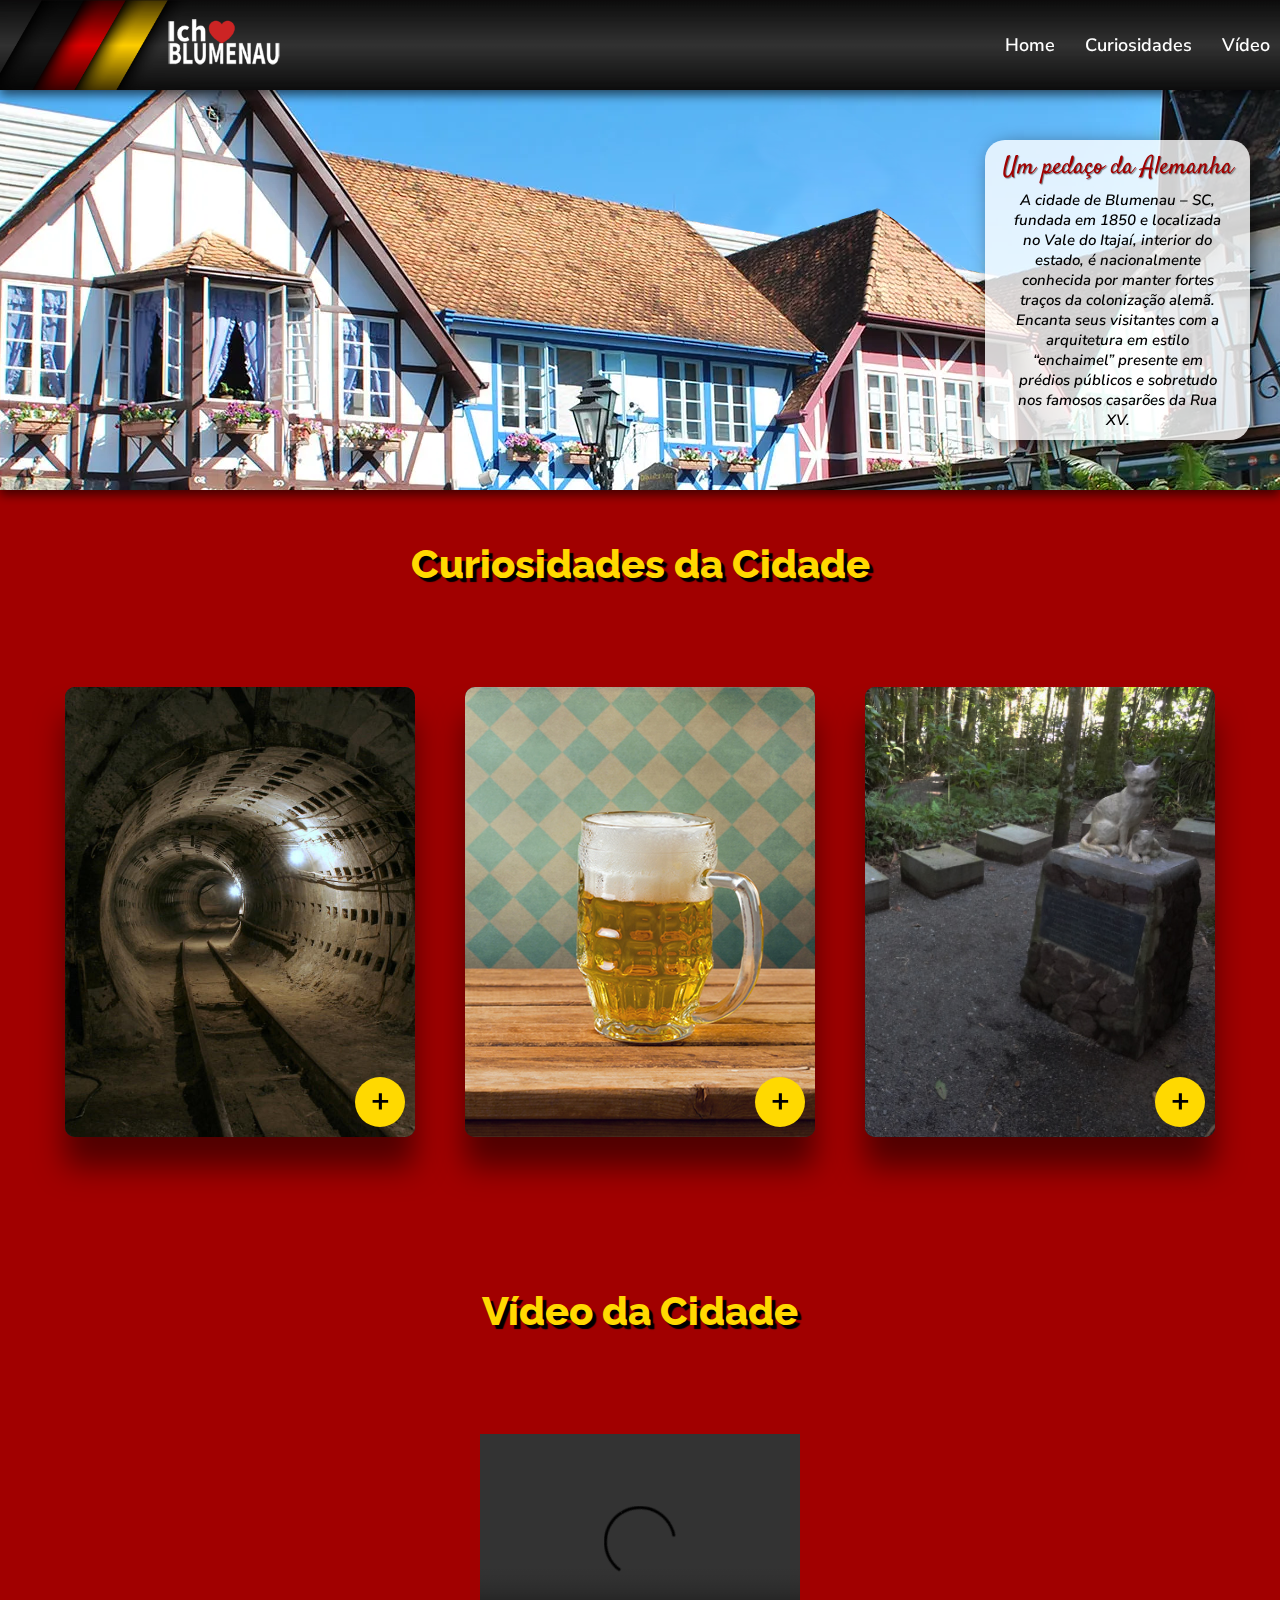
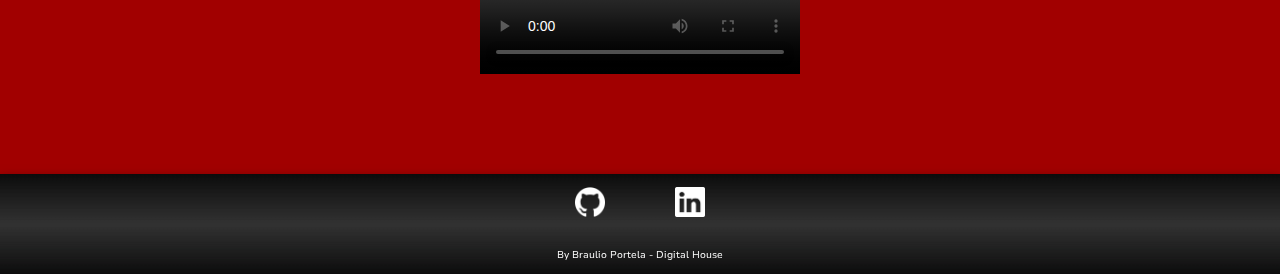
==== commit ecadb0aa: "Mobile Version" ====
--- a/index.html
+++ b/index.html
@@ -4,7 +4,7 @@
     <meta charset="UTF-8" />
     <meta http-equiv="X-UA-Compatible" content="IE=edge" />
     <meta name="viewport" content="width=device-width, initial-scale=1.0" />
-    <link rel="stylesheet" href="/css/style.css" />
+    <link rel="stylesheet" href="./css/style.css" />
     <title>Front-End I: Checkpoint 01 - Blumenau</title>
   </head>
 
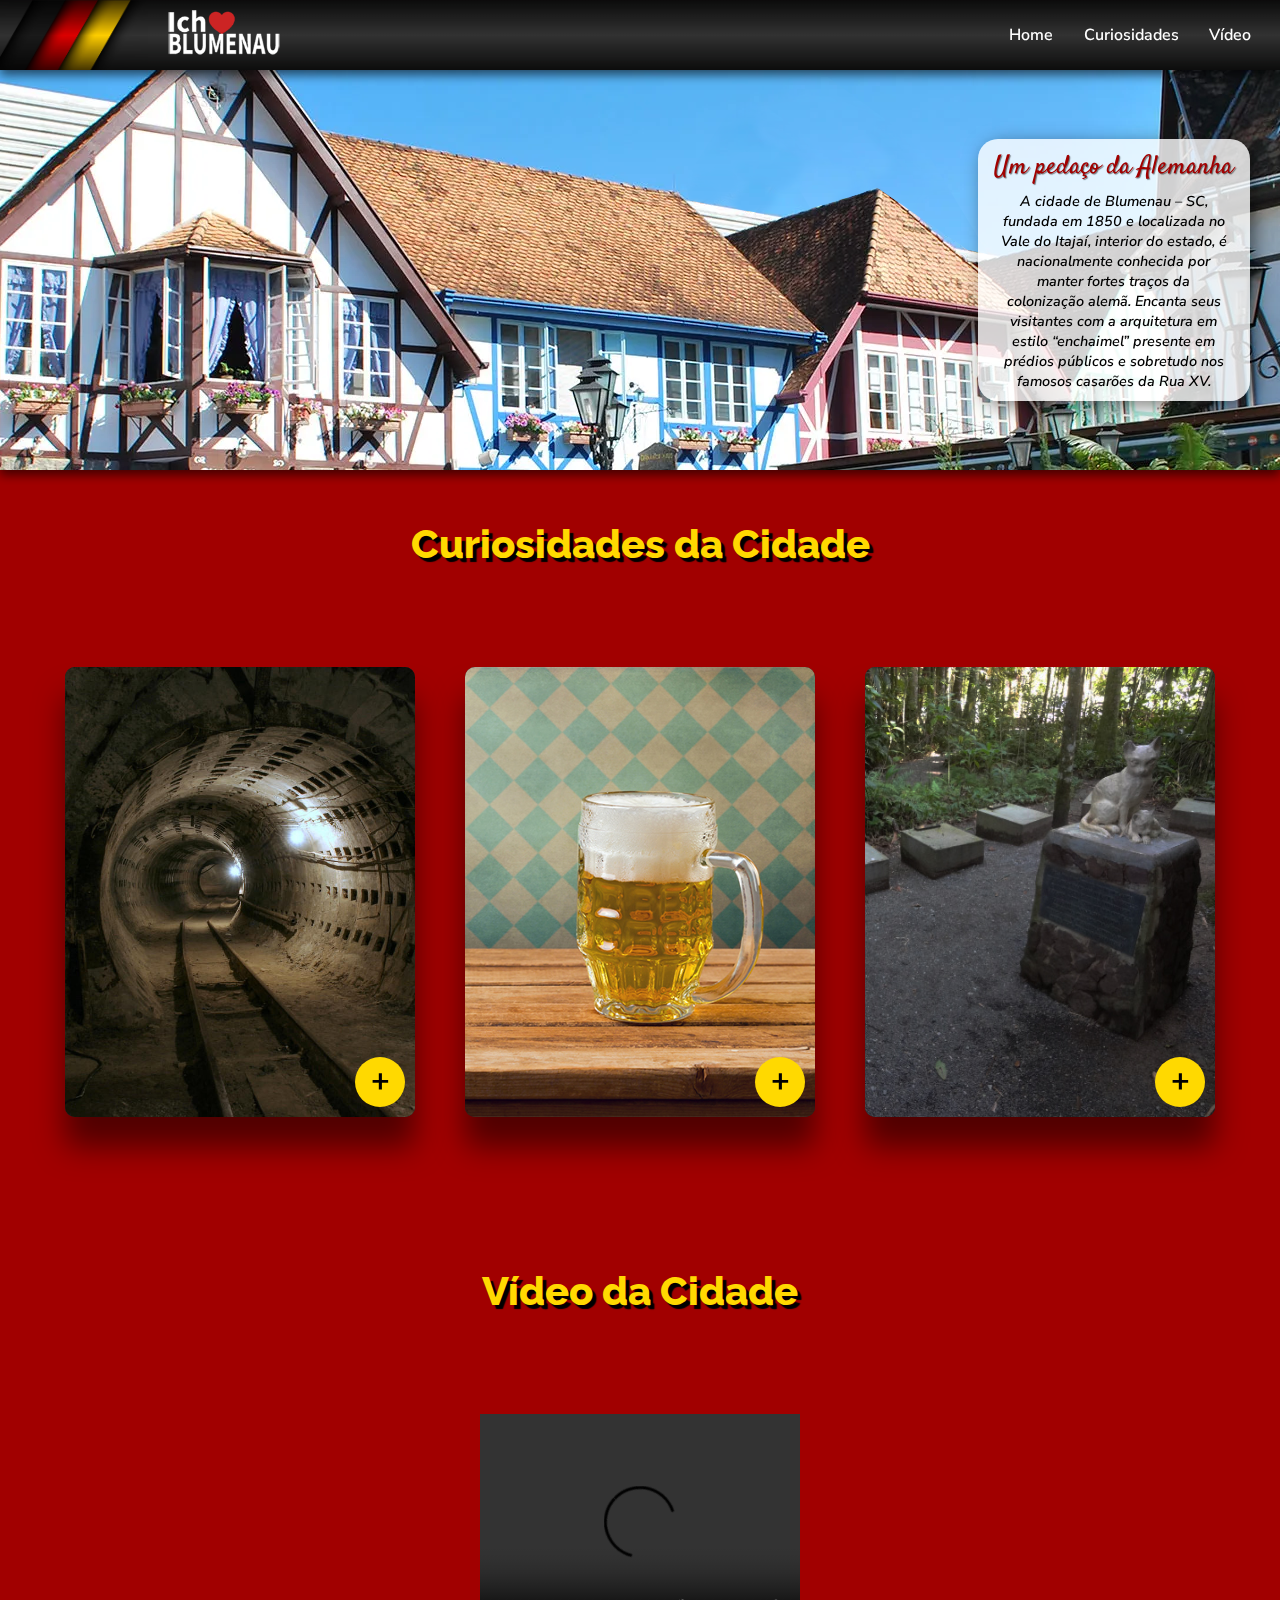
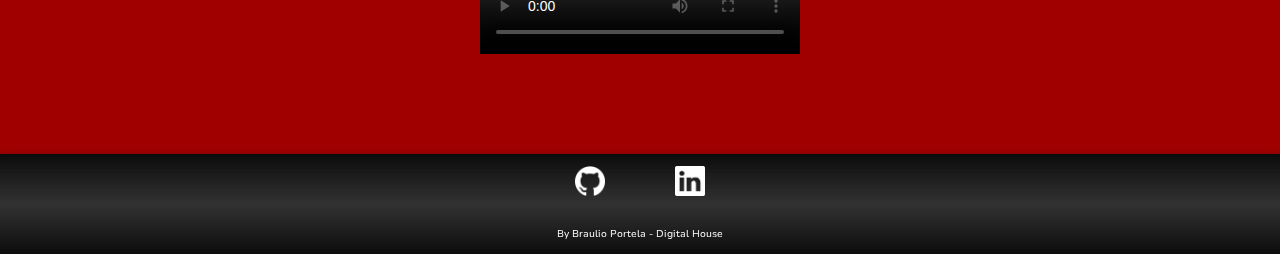
==== commit 8d1b430b: "Mobile Nav" ====
--- a/index.html
+++ b/index.html
@@ -7,14 +7,14 @@
     <link rel="stylesheet" href="./css/style.css" />
     <title>Front-End I: Checkpoint 01 - Blumenau</title>
   </head>
-
   <body id="home">
     <header>
       <div class="logo">
         <a href="#home"><img src="./img/logo.png" alt="" /></a>
       </div>
-      <div class="menu-toggle"><div class="mobileIcon"></div></div>
       <nav>
+        <input type="checkbox" id="check" />
+        <label for="check" class="mobileIcon"></label>
         <ul>
           <li><a href="#home">Home</a></li>
           <li><a href="#curio">Curiosidades</a></li>
@@ -43,7 +43,7 @@
               <input type="checkbox" name="" />
               <div class="toggle">+</div>
               <div class="imgBx">
-                <img src="./img/tunel_blumenau.jpg" alt="" />
+                <img src="./img/tunnel.jpg" alt="" />
               </div>
               <div class="details">
                 <h3>A Lenda dos Túneis de Blumenau</h3>
@@ -90,7 +90,7 @@
               <input type="checkbox" name="" />
               <div class="toggle">+</div>
               <div class="imgBx">
-                <img src="./img/cemiterio_dos_gatos.jpg" alt="" />
+                <img src="./img/cats_cemitery.jpg" alt="" />
               </div>
               <div class="details">
                 <h3>Cemitério de Gatos</h3>
@@ -124,8 +124,12 @@
     </main>
     <footer>
       <div class="icons">
-        <a href="https://github.com/braulioportela79"><img src="./img/github_logo.png" alt="" /></a>
-        <a href="https://www.linkedin.com/in/braulio-portela-699603228/"><img src="./img/linkedin_logo.png" alt="" /></a>
+        <a href="https://github.com/braulioportela79"
+          ><img src="./img/github_logo.png" alt=""
+        /></a>
+        <a href="https://www.linkedin.com/in/braulio-portela-699603228/"
+          ><img src="./img/linkedin_logo.png" alt=""
+        /></a>
       </div>
       <div class="text">By Braulio Portela - Digital House</div>
     </footer>
--- a/css/style.css
+++ b/css/style.css
@@ -5,6 +5,7 @@
   margin: 0;
   padding: 0;
 }
+
 body {
   font-family: 'Nunito Sans', sans-serif;
   font-family: 'Raleway', sans-serif;
@@ -13,7 +14,7 @@
 
 header {
   font-family: 'Nunito Sans', sans-serif;
-  height: 90px;
+  height: 4.4rem;
   background-image: url('../img/german_flag.png'), url('../img/header_bg.png');
   background-repeat: no-repeat, repeat;
   background-size: contain;
@@ -21,23 +22,19 @@
   display: flex;
   align-items: center;
   justify-content: space-between;
-  padding-right: 20px;
-  padding-left: 160px;
+  padding-right: 1.8rem;
+  padding-left: 10rem;
   position: sticky;
   top: 0;
-  z-index: 99;
+  z-index: 98;
 }
 
 .logo img {
-  width: 130px;
+  width: 8.1rem;
 }
 
 .menu-toggle {
   display: none;
-}
-
-header {
-  padding-right: 10px;
 }
 
 a {
@@ -47,12 +44,12 @@
 
 ul {
   display: flex;
-  gap: 30px;
+  gap: 1.9rem;
 }
 
 li {
   list-style: none;
-  font-size: 18px;
+  font-size: 1rem;
   font-weight: 600;
 }
 
@@ -62,18 +59,18 @@
 }
 
 section {
-  padding-top: 50px;
+  padding-top: 3.1rem;
   background-color: rgb(161, 0, 0);
 }
 
 #curio {
-  scroll-margin-top: 90px;
+  scroll-margin-top: 4.4rem;
 }
 
 h1 {
   font-family: 'Raleway', sans-serif;
-  margin-bottom: 100px;
-  font-size: 40px;
+  margin-bottom: 6.25rem;
+  font-size: 2.5rem;
   font-weight: 800;
   text-shadow: 4px 4px 1px black;
   color: #ffd900;
@@ -85,7 +82,7 @@
   background-repeat: no-repeat;
   background-size: cover;
   background-position: center top;
-  height: 400px;
+  height: 25rem;
   display: flex;
   justify-content: flex-end;
   align-items: center;
@@ -101,27 +98,27 @@
   justify-content: center;
   background-color: rgba(255, 255, 255, 0.8);
   box-shadow: 5px 5px 19px 0px rgba(0, 0, 0, 0.5);
-  width: 265px;
-  margin-right: 30px;
-  border-radius: 20px;
+  width: 17rem;
+  margin-right: 1.9rem;
+  border-radius: 1.25rem;
   padding: 0 10px 0 10px;
 }
 
 .bannerDescription p {
-  font-size: 15px;
+  font-size: 0.9rem;
   font-weight: 600;
-  margin-bottom: 10px;
+  margin-bottom: 0.62rem;
   width: 90%;
   font-family: 'Nunito Sans', sans-serif;
   font-style: italic;
 }
 
 .bannerDescription h2 {
-  margin-top: 10px;
-  margin-bottom: 5px;
+  margin-top: 0.62rem;
+  margin-bottom: 0.32rem;
   color: rgb(161, 0, 0);
   font-family: 'Satisfy', cursive;
-  font-size: 25px;
+  font-size: 1.6rem;
   font-weight: 400;
   text-shadow: 1px 1px 1px rgba(0, 0, 0, 0.5);
 }
@@ -154,7 +151,7 @@
   border-radius: 10px;
 }
 
-input,
+.card input,
 .toggle {
   position: absolute;
   width: 50px;
@@ -165,7 +162,7 @@
   z-index: 10;
 }
 
-input {
+.card input {
   opacity: 0;
   cursor: pointer;
 }
@@ -236,6 +233,7 @@
   transition: 0.5s;
   opacity: 0;
 }
+
 input:checked ~ .details {
   opacity: 1;
   transition-delay: 0.5s;
@@ -286,6 +284,14 @@
   font-size: 10px;
 }
 
+#check {
+  display: none;
+}
+
+label {
+  width: 35px;
+}
+
 @media (max-width: 365px) {
   header {
     background-image: url('../img/header_bg.png');
@@ -303,17 +309,42 @@
 }
 
 @media (max-width: 768px) {
-  .menu-toggle {
+  ul {
+    position: fixed;
+    width: 100%;
+    height: 15vh;
+    background-image: url('../img/header_bg.png');
+    background-repeat: repeat;
+    background-size: contain;
+    left: 0;
+    top: -100%;
+    text-align: center;
+    transition: all ease-in-out 0.5s;
+  }
+
+  ul {
+    flex-direction: column;
+    gap: 1rem;
+    padding-top: 1rem;
+  }
+
+  #check:checked ~ ul {
+    top: 70px;
+  }
+
+  nav {
+    display: flex;
+  }
+
+  .mobileIcon {
     width: 35px;
-    bottom: 10%;
-    left: 0px;
-    right: 0px;
-  }
-  .mobileIcon {
+    bottom: 15%;
+    right: 2%;
     height: 40px;
     cursor: pointer;
-    position: relative;
-  }
+    position: absolute;
+  }
+
   .mobileIcon:after {
     content: '';
     position: absolute;
@@ -325,18 +356,50 @@
     box-shadow: rgb(255 255 255) 0px 0.75em 0px 0px,
       rgb(255 255 255) 0px 1.5em 0;
   }
-}
-
-@media (max-width: 580px) {
-  nav {
-    display: none;
-  }
+
+  #check:checked ~ .mobileIcon:after {
+    --color: #fff;
+    width: 30px;
+    height: 30px;
+    background: linear-gradient(
+        to top right,
+        transparent calc(50% - var(--l) / 2),
+        var(--color) calc(50% - var(--l) / 2) calc(50% + var(--l) / 2),
+        transparent calc(50% + var(--l) / 2)
+      ),
+      linear-gradient(
+        to bottom right,
+        transparent calc(50% - var(--l) / 2),
+        var(--color) calc(50% - var(--l) / 2) calc(50% + var(--l) / 2),
+        transparent calc(50% + var(--l) / 2)
+      );
+
+    --clip-path: polygon(
+      var(--l) 0%,
+      calc(100% - var(--l)) 0%,
+      100% var(--l),
+      100% calc(100% - var(--l)),
+      calc(100% - var(--l)) 100%,
+      var(--l) 100%,
+      0% calc(100% - var(--l)),
+      0% var(--l)
+    );
+    -webkit-clip-path: var(--clip-path);
+    clip-path: var(--clip-path);
+    --l: 7px;
+  }
+}
+
+@media (max-width: 650px) {
   .menu-toggle {
     display: block;
-  }
+    justify-content: flex-end;
+  }
+
   .banner {
     justify-content: center;
   }
+
   .bannerDescription {
     margin-right: 0px;
   }
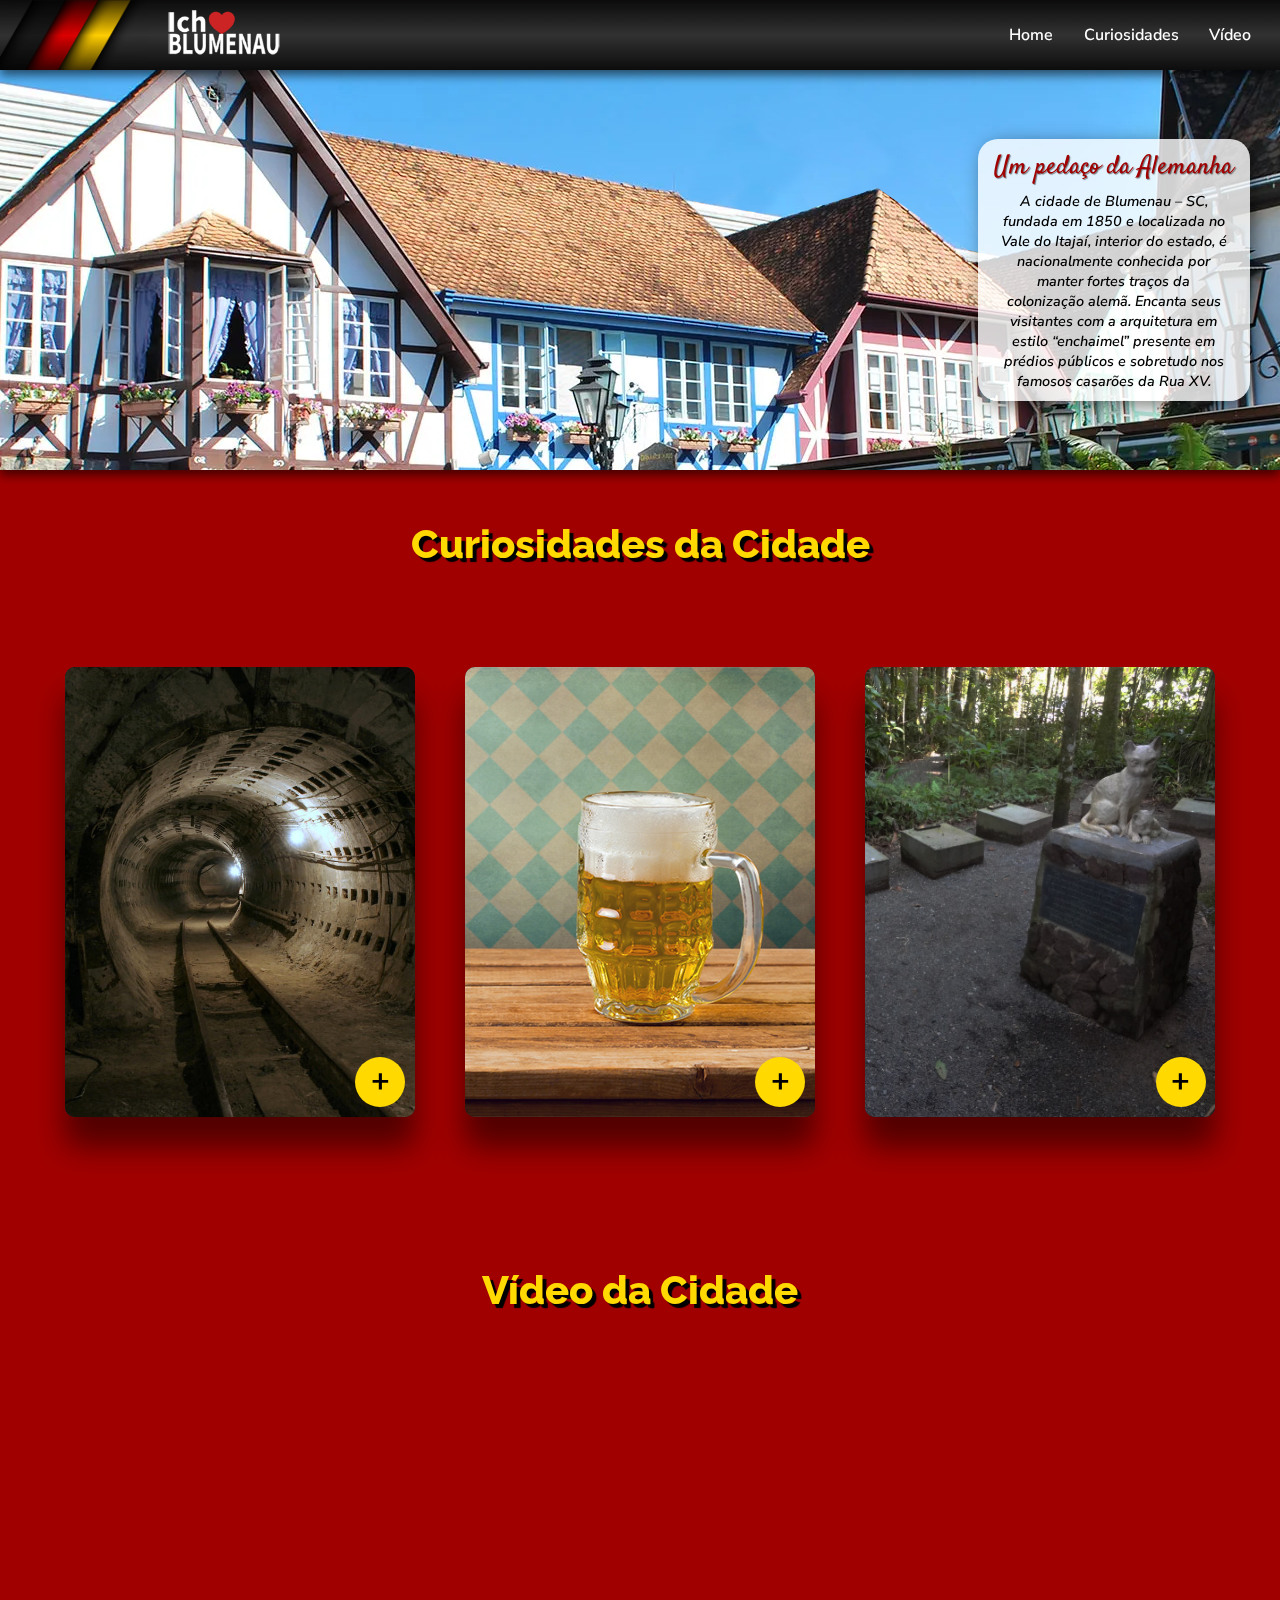
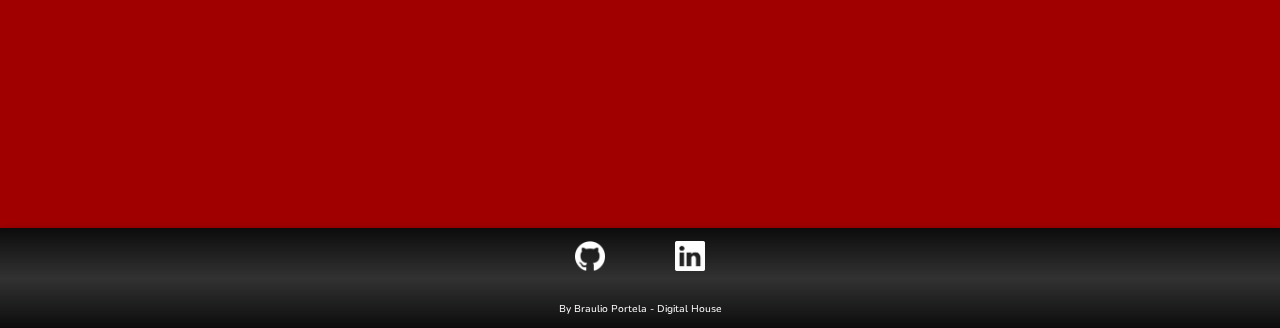
==== commit 40b4275b: "Video" ====
--- a/index.html
+++ b/index.html
@@ -112,13 +112,7 @@
       <section id="video">
         <div class="wrapper">
           <h1>Vídeo da Cidade</h1>
-          <video width="320" height="240" controls>
-            <source
-              src="https://www.youtube.com/watch?v=m2HAfirq6p4.mp4"
-              type="video/mp4"
-            />
-            Your browser does not support the video tag.
-          </video>
+          <iframe width="560" height="315" src="https://www.youtube.com/embed/m2HAfirq6p4" title="YouTube video player" frameborder="0" allow="accelerometer; autoplay; clipboard-write; encrypted-media; gyroscope; picture-in-picture" allowfullscreen></iframe>
         </div>
       </section>
     </main>
--- a/css/style.css
+++ b/css/style.css
@@ -127,13 +127,13 @@
   flex-direction: column;
   display: flex;
   align-items: center;
-  padding-bottom: 100px;
-  padding-left: 20px;
-  padding-right: 20px;
+  padding-bottom: 6.25rem;
+  padding-left: 1.25rem;
+  padding-right: 1.25rem;
 }
 
 .container {
-  gap: 50px;
+  gap: 3.12rem;
   display: flex;
   flex-wrap: wrap;
   justify-content: center;
@@ -141,8 +141,8 @@
 
 .card {
   position: relative;
-  width: 350px;
-  height: 450px;
+  width: 21.9rem;
+  height: 28.12rem;
   background-color: #262626;
   overflow: hidden;
   box-shadow: 0 30px 30px rgba(0, 0, 0, 0.5);
@@ -154,10 +154,10 @@
 .card input,
 .toggle {
   position: absolute;
-  width: 50px;
-  height: 50px;
-  bottom: 10px;
-  right: 10px;
+  width: 3.12rem;
+  height: 3.12rem;
+  bottom: 0.62rem;
+  right: 0.62rem;
   outline: none;
   z-index: 10;
 }
@@ -173,8 +173,8 @@
   background-color: #ffd900;
   transition: 0.5s;
   text-align: center;
-  line-height: 50px;
-  font-size: 50px;
+  line-height: 3.12rem;
+  font-size: 3.12rem;
   font-family: 'Raleway', sans-serif;
   box-shadow: 0 0 0 0px #ffd900;
 }
@@ -188,11 +188,11 @@
   position: absolute;
   outline: none;
   z-index: 10;
-  padding-top: 15px;
+  padding-top: 0.93rem;
   text-align: center;
   color: rgb(161, 0, 0);
   color: #ffd900;
-  font-size: 30px;
+  font-size: 1.87rem;
   text-shadow: 3px 3px 1px black;
   font-weight: 800;
 }
@@ -227,7 +227,7 @@
 }
 
 .details {
-  padding: 20px;
+  padding: 1.25rem;
   z-index: 11;
   pointer-events: none;
   transition: 0.5s;
@@ -240,10 +240,10 @@
 }
 
 .details h3 {
-  margin-bottom: 20px;
+  margin-bottom: 1.25rem;
   color: #000;
   font-family: 'Raleway', sans-serif;
-  font-size: 19px;
+  font-size: 1.18rem;
   font-weight: 800;
 }
 
@@ -253,12 +253,12 @@
   color: #000;
   font-family: 'Nunito Sans', sans-serif;
   text-align: justify;
-  font-size: 16px;
+  font-size: 1rem;
 }
 
 footer {
   font-family: 'Nunito Sans', sans-serif;
-  height: 100px;
+  height: 6.25rem;
   background-image: url('../img/header_bg.png');
   background-repeat: repeat;
   background-size: contain;
@@ -271,17 +271,17 @@
 
 .icons {
   display: flex;
-  width: 200px;
+  width: 12.5rem;
   justify-content: space-around;
 }
 
 .icons img {
-  width: 30px;
+  width: 1.87rem;
 }
 
 .text {
   color: white;
-  font-size: 10px;
+  font-size: 0.62rem;
 }
 
 #check {
@@ -289,23 +289,7 @@
 }
 
 label {
-  width: 35px;
-}
-
-@media (max-width: 365px) {
-  header {
-    background-image: url('../img/header_bg.png');
-    background-repeat: repeat;
-    padding-left: 10px;
-  }
-  .card {
-    width: 250px;
-    height: 600px;
-  }
-
-  input:checked ~ .toggle {
-    box-shadow: 0 0 0 600px #ffd900;
-  }
+  width: 2.2rem;
 }
 
 @media (max-width: 768px) {
@@ -329,7 +313,7 @@
   }
 
   #check:checked ~ ul {
-    top: 70px;
+    top: 4.4rem;
   }
 
   nav {
@@ -337,10 +321,10 @@
   }
 
   .mobileIcon {
-    width: 35px;
+    width: 2.18rem;
     bottom: 15%;
     right: 2%;
-    height: 40px;
+    height: 2.5rem;
     cursor: pointer;
     position: absolute;
   }
@@ -348,7 +332,7 @@
   .mobileIcon:after {
     content: '';
     position: absolute;
-    left: 0px;
+    left: 0;
     top: 0.25em;
     height: 0.25em;
     width: 100%;
@@ -359,8 +343,8 @@
 
   #check:checked ~ .mobileIcon:after {
     --color: #fff;
-    width: 30px;
-    height: 30px;
+    width: 1.87rem;
+    height: 1.87rem;
     background: linear-gradient(
         to top right,
         transparent calc(50% - var(--l) / 2),
@@ -386,7 +370,7 @@
     );
     -webkit-clip-path: var(--clip-path);
     clip-path: var(--clip-path);
-    --l: 7px;
+    --l: 5px;
   }
 }
 
@@ -401,6 +385,26 @@
   }
 
   .bannerDescription {
-    margin-right: 0px;
-  }
-}
+    margin: 0;
+  }
+
+  iframe {
+    width: 100%;
+  }
+}
+
+@media (max-width: 365px) {
+  header {
+    background-image: url('../img/header_bg.png');
+    background-repeat: repeat;
+    padding-left: 0.62rem;
+  }
+  .card {
+    width: 15.62rem;
+    height: 37.5rem;
+  }
+
+  input:checked ~ .toggle {
+    box-shadow: 0 0 0 600px #ffd900;
+  }
+}
